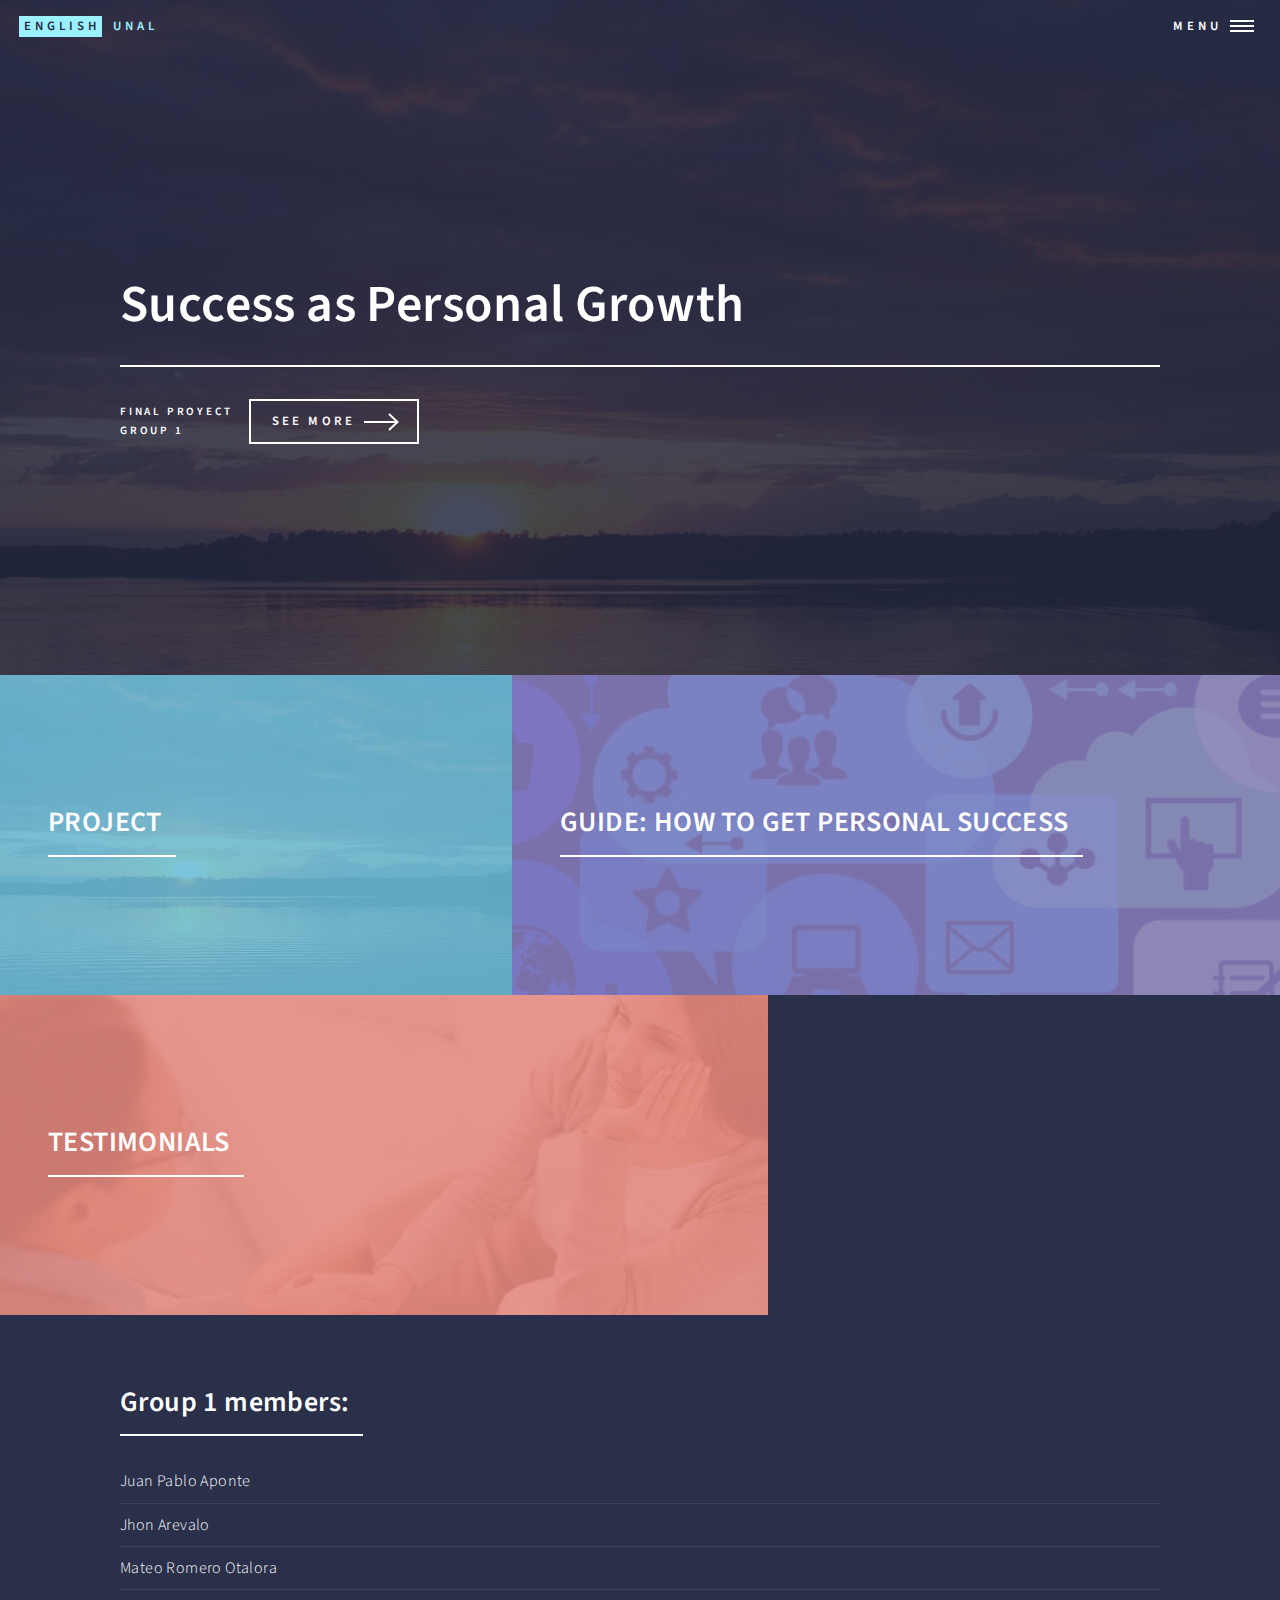
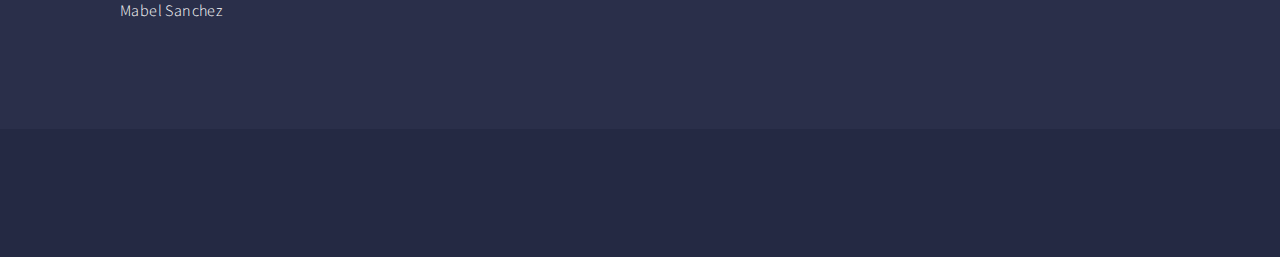
==== index.html @ 755522c3 "hola" ====
<!DOCTYPE html>

<html>

<head>
  <title>Final Proyect</title>
  <meta charset="utf-8" />
  <meta name="viewport" content="width=device-width, initial-scale=1, user-scalable=no" />
  <link rel="stylesheet" href="assets/css/main.css" />
  <noscript>
    <link rel="stylesheet" href="assets/css/noscript.css" />
  </noscript>
</head>

<body class="is-preload">
  <!-- Wrapper -->
  <div id="wrapper">
    <!-- Header -->
    <header id="header" class="alt">
      <a href="index.html" class="logo"><strong>English</strong> <span>Unal</span></a>
      <nav>
        <a href="#menu">Menu</a>
      </nav>
    </header>

    <!-- Menu -->
    <nav id="menu">
      <ul class="links">
        <ul class="links">
          <!--           <li><a href="index.html">Inicio</a></li>
          <li><a href="proyecto.html">Proyecto</a></li>
          <li><a href="Practicas.html">Buenas Practicas</a></li>
          <li><a href="Canales.html">Canales de Ayuda</a></li>
          <li><a href="Infografias.html">Infografias</a></li> -->
        </ul>
      </ul>
    </nav>

    <!-- Banner -->
    <section id="banner" class="major">
      <div class="inner">
        <header class="major">
          <h1>
            Success as Personal Growth
          </h1>
        </header>
        <div class="content">
          <p>
            Final Proyect
            <br />
            Group 1
          </p>
          <ul class="actions">
            <li>
              <a href="#one" class="button next scrolly">See More </a>
            </li>
          </ul>
        </div>
      </div>
    </section>

    <!-- Main -->
    <div id="main">
      <!-- One -->
      <section id="one" class="tiles">
        <article>
          <span class="image">
            <img src="images/imagen1.jpeg" alt="" />
          </span>
          <header class="major">
            <h3><a href="proyecto.html" class="link">PROJECT</a></h3>
            <p></p>
          </header>
        </article>

        <article>
          <span class="image">
            <img src="images/canal-portada.jpeg" alt="">
          </span>
          <header class="major">
            <h3>
              <a href="Practicas.html" class="link">GUIDE: HOW TO GET PERSONAL SUCCESS
              </a>
            </h3>
            <p></p>
          </header>
        </article>

        <article>
          <span class="image">
            <img src="images/practicas-portada.jpeg" alt="" />
          </span>
          <header class="major">
            <h3><a href="" class="link">TESTIMONIALS</a></h3>
            <p></p>
          </header>
        </article>


        <!-- <article>
          <span class="image">
            <img src="" alt="" />
          </span>
          <header class="major">
            <h3>
              <a href="Infografias.html" class="link"></a>
            </h3>
            <p>C</p>
          </header>
        </article> -->
        <!-- 
        <article>
          <span class="image">
            <img src="images/recomendado-cover.png" alt="" />
          </span>
          <header class="major">
            <h3><a href="Recomendados.html" class="link">/a></h3>
            <p></p>
          </header>
        </article> -->
        <!--
          <article>
            <span class="image">
              <img src="images/pic06.jpg" alt="" />
            </span>
            <header class="major">
              <h3><a href="index.html" class="link">Ora seccion</a></h3>
              <p>Feugiat amet tempus</p>
            </header>
          </article>
		-->
      </section>

      <!-- Two -->
      <section id="two">
        <div class="inner">
          <header class="major">
            <h2>Group 1 members:</h2>
          </header>
          <div class="col-6 col-12-small">
            <ul class="alt">
              <li>Juan Pablo Aponte</li>
              <li>Jhon Arevalo</li>
              <li>Mateo Romero Otalora</li>
              <li>Mabel Sanchez</li>
            </ul>
          </div>
          <ul class="actions"></ul>
        </div>
      </section>
    </div>

    <!-- Footer -->
    <footer id="footer">
      <div class="inner">
        <ul class="icons">

        </ul>
        <ul class="copyright">

        </ul>
      </div>
    </footer>
  </div>

  <!-- Scripts -->
  <script src="assets/js/jquery.min.js"></script>
  <script src="assets/js/jquery.scrolly.min.js"></script>
  <script src="assets/js/jquery.scrollex.min.js"></script>
  <script src="assets/js/browser.min.js"></script>
  <script src="assets/js/breakpoints.min.js"></script>
  <script src="assets/js/util.js"></script>
  <script src="assets/js/main.js"></script>
</body>

</html>
---- assets/css/main.css ----
@import url(fontawesome-all.min.css);
@import url("https://fonts.googleapis.com/css?family=Source+Sans+Pro:300,300italic,600,600italic");

/*
	Forty by HTML5 UP
	html5up.net | @ajlkn
	Free for personal and commercial use under the CCA 3.0 license (html5up.net/license)
*/

html,
body,
div,
span,
applet,
object,
iframe,
h1,
h2,
h3,
h4,
h5,
h6,
p,
blockquote,
pre,
a,
abbr,
acronym,
address,
big,
cite,
code,
del,
dfn,
em,
img,
ins,
kbd,
q,
s,
samp,
small,
strike,
strong,
sub,
sup,
tt,
var,
b,
u,
i,
center,
dl,
dt,
dd,
ol,
ul,
li,
fieldset,
form,
label,
legend,
table,
caption,
tbody,
tfoot,
thead,
tr,
th,
td,
article,
aside,
canvas,
details,
embed,
figure,
figcaption,
footer,
header,
hgroup,
menu,
nav,
output,
ruby,
section,
summary,
time,
mark,
audio,
video {
  margin: 0;
  padding: 0;
  border: 0;
  font-size: 100%;
  font: inherit;
  vertical-align: baseline;
}

article,
aside,
details,
figcaption,
figure,
footer,
header,
hgroup,
menu,
nav,
section {
  display: block;
}

body {
  line-height: 1;
}

ol,
ul {
  list-style: none;
}

blockquote,
q {
  quotes: none;
}

blockquote:before,
blockquote:after,
q:before,
q:after {
  content: "";
  content: none;
}

table {
  border-collapse: collapse;
  border-spacing: 0;
}

body {
  -webkit-text-size-adjust: none;
}

mark {
  background-color: transparent;
  color: inherit;
}

input::-moz-focus-inner {
  border: 0;
  padding: 0;
}

input,
select,
textarea {
  -moz-appearance: none;
  -webkit-appearance: none;
  -ms-appearance: none;
  appearance: none;
}

/* Basic */

@-ms-viewport {
  width: device-width;
}

body {
  -ms-overflow-style: scrollbar;
}

@media screen and (max-width: 480px) {
  html,
  body {
    min-width: 320px;
  }
}

html {
  box-sizing: border-box;
}

*,
*:before,
*:after {
  box-sizing: inherit;
}

body {
  background: #242943;
}

body.is-preload *,
body.is-preload *:before,
body.is-preload *:after {
  -moz-animation: none !important;
  -webkit-animation: none !important;
  -ms-animation: none !important;
  animation: none !important;
  -moz-transition: none !important;
  -webkit-transition: none !important;
  -ms-transition: none !important;
  transition: none !important;
}

/* Type */

body,
input,
select,
textarea {
  color: #ffffff;
  font-family: "Source Sans Pro", Helvetica, sans-serif;
  font-size: 17pt;
  font-weight: 300;
  letter-spacing: 0.025em;
  line-height: 1.65;
}

@media screen and (max-width: 1680px) {
  body,
  input,
  select,
  textarea {
    font-size: 14pt;
  }
}

@media screen and (max-width: 1280px) {
  body,
  input,
  select,
  textarea {
    font-size: 12pt;
  }
}

@media screen and (max-width: 360px) {
  body,
  input,
  select,
  textarea {
    font-size: 11pt;
  }
}

a {
  -moz-transition: color 0.2s ease-in-out, border-bottom-color 0.2s ease-in-out;
  -webkit-transition: color 0.2s ease-in-out,
    border-bottom-color 0.2s ease-in-out;
  -ms-transition: color 0.2s ease-in-out, border-bottom-color 0.2s ease-in-out;
  transition: color 0.2s ease-in-out, border-bottom-color 0.2s ease-in-out;
  border-bottom: dotted 1px;
  color: inherit;
  text-decoration: none;
}

a:hover {
  border-bottom-color: transparent;
  color: #9bf1ff !important;
}

a:active {
  color: #53e3fb !important;
}

strong,
b {
  color: #ffffff;
  font-weight: 600;
}

em,
i {
  font-style: italic;
}

p {
  margin: 0 0 2em 0;
}

h1,
h2,
h3,
h4,
h5,
h6 {
  color: #ffffff;
  font-weight: 600;
  line-height: 1.65;
  margin: 0 0 1em 0;
}

h1 a,
h2 a,
h3 a,
h4 a,
h5 a,
h6 a {
  color: inherit;
  border-bottom: 0;
}

h1 {
  font-size: 2.5em;
}

h2 {
  font-size: 1.75em;
}

h3 {
  font-size: 1.35em;
}

h4 {
  font-size: 1.1em;
}

h5 {
  font-size: 0.9em;
}

h6 {
  font-size: 0.7em;
}

@media screen and (max-width: 736px) {
  h1 {
    font-size: 2em;
  }

  h2 {
    font-size: 1.5em;
  }

  h3 {
    font-size: 1.25em;
  }
}

sub {
  font-size: 0.8em;
  position: relative;
  top: 0.5em;
}

sup {
  font-size: 0.8em;
  position: relative;
  top: -0.5em;
}

blockquote {
  border-left: solid 4px rgba(212, 212, 255, 0.1);
  font-style: italic;
  margin: 0 0 2em 0;
  padding: 0.5em 0 0.5em 2em;
}

code {
  background: rgba(212, 212, 255, 0.035);
  font-family: "Courier New", monospace;
  font-size: 0.9em;
  margin: 0 0.25em;
  padding: 0.25em 0.65em;
}

pre {
  -webkit-overflow-scrolling: touch;
  font-family: "Courier New", monospace;
  font-size: 0.9em;
  margin: 0 0 2em 0;
}

pre code {
  display: block;
  line-height: 1.75;
  padding: 1em 1.5em;
  overflow-x: auto;
}

hr {
  border: 0;
  border-bottom: solid 1px rgba(212, 212, 255, 0.1);
  margin: 2em 0;
}

hr.major {
  margin: 3em 0;
}

.align-left {
  text-align: left;
}

.align-center {
  text-align: center;
}

.align-right {
  text-align: right;
}

/* Row */

.row {
  display: flex;
  flex-wrap: wrap;
  box-sizing: border-box;
  align-items: stretch;
}

.row > * {
  box-sizing: border-box;
}

.row.gtr-uniform > * > :last-child {
  margin-bottom: 0;
}

.row.aln-left {
  justify-content: flex-start;
}

.row.aln-center {
  justify-content: center;
}

.row.aln-right {
  justify-content: flex-end;
}

.row.aln-top {
  align-items: flex-start;
}

.row.aln-middle {
  align-items: center;
}

.row.aln-bottom {
  align-items: flex-end;
}

.row > .imp {
  order: -1;
}

.row > .col-1 {
  width: 8.33333%;
}

.row > .off-1 {
  margin-left: 8.33333%;
}

.row > .col-2 {
  width: 16.66667%;
}

.row > .off-2 {
  margin-left: 16.66667%;
}

.row > .col-3 {
  width: 25%;
}

.row > .off-3 {
  margin-left: 25%;
}

.row > .col-4 {
  width: 33.33333%;
}

.row > .off-4 {
  margin-left: 33.33333%;
}

.row > .col-5 {
  width: 41.66667%;
}

.row > .off-5 {
  margin-left: 41.66667%;
}

.row > .col-6 {
  width: 50%;
}

.row > .off-6 {
  margin-left: 50%;
}

.row > .col-7 {
  width: 58.33333%;
}

.row > .off-7 {
  margin-left: 58.33333%;
}

.row > .col-8 {
  width: 66.66667%;
}

.row > .off-8 {
  margin-left: 66.66667%;
}

.row > .col-9 {
  width: 75%;
}

.row > .off-9 {
  margin-left: 75%;
}

.row > .col-10 {
  width: 83.33333%;
}

.row > .off-10 {
  margin-left: 83.33333%;
}

.row > .col-11 {
  width: 91.66667%;
}

.row > .off-11 {
  margin-left: 91.66667%;
}

.row > .col-12 {
  width: 100%;
}

.row > .off-12 {
  margin-left: 100%;
}

.row.gtr-0 {
  margin-top: 0;
  margin-left: 0em;
}

.row.gtr-0 > * {
  padding: 0 0 0 0em;
}

.row.gtr-0.gtr-uniform {
  margin-top: 0em;
}

.row.gtr-0.gtr-uniform > * {
  padding-top: 0em;
}

.row.gtr-25 {
  margin-top: 0;
  margin-left: -0.5em;
}

.row.gtr-25 > * {
  padding: 0 0 0 0.5em;
}

.row.gtr-25.gtr-uniform {
  margin-top: -0.5em;
}

.row.gtr-25.gtr-uniform > * {
  padding-top: 0.5em;
}

.row.gtr-50 {
  margin-top: 0;
  margin-left: -1em;
}

.row.gtr-50 > * {
  padding: 0 0 0 1em;
}

.row.gtr-50.gtr-uniform {
  margin-top: -1em;
}

.row.gtr-50.gtr-uniform > * {
  padding-top: 1em;
}

.row {
  margin-top: 0;
  margin-left: -2em;
}

.row > * {
  padding: 0 0 0 2em;
}

.row.gtr-uniform {
  margin-top: -2em;
}

.row.gtr-uniform > * {
  padding-top: 2em;
}

.row.gtr-150 {
  margin-top: 0;
  margin-left: -3em;
}

.row.gtr-150 > * {
  padding: 0 0 0 3em;
}

.row.gtr-150.gtr-uniform {
  margin-top: -3em;
}

.row.gtr-150.gtr-uniform > * {
  padding-top: 3em;
}

.row.gtr-200 {
  margin-top: 0;
  margin-left: -4em;
}

.row.gtr-200 > * {
  padding: 0 0 0 4em;
}

.row.gtr-200.gtr-uniform {
  margin-top: -4em;
}

.row.gtr-200.gtr-uniform > * {
  padding-top: 4em;
}

@media screen and (max-width: 1680px) {
  .row {
    display: flex;
    flex-wrap: wrap;
    box-sizing: border-box;
    align-items: stretch;
  }

  .row > * {
    box-sizing: border-box;
  }

  .row.gtr-uniform > * > :last-child {
    margin-bottom: 0;
  }

  .row.aln-left {
    justify-content: flex-start;
  }

  .row.aln-center {
    justify-content: center;
  }

  .row.aln-right {
    justify-content: flex-end;
  }

  .row.aln-top {
    align-items: flex-start;
  }

  .row.aln-middle {
    align-items: center;
  }

  .row.aln-bottom {
    align-items: flex-end;
  }

  .row > .imp-xlarge {
    order: -1;
  }

  .row > .col-1-xlarge {
    width: 8.33333%;
  }

  .row > .off-1-xlarge {
    margin-left: 8.33333%;
  }

  .row > .col-2-xlarge {
    width: 16.66667%;
  }

  .row > .off-2-xlarge {
    margin-left: 16.66667%;
  }

  .row > .col-3-xlarge {
    width: 25%;
  }

  .row > .off-3-xlarge {
    margin-left: 25%;
  }

  .row > .col-4-xlarge {
    width: 33.33333%;
  }

  .row > .off-4-xlarge {
    margin-left: 33.33333%;
  }

  .row > .col-5-xlarge {
    width: 41.66667%;
  }

  .row > .off-5-xlarge {
    margin-left: 41.66667%;
  }

  .row > .col-6-xlarge {
    width: 50%;
  }

  .row > .off-6-xlarge {
    margin-left: 50%;
  }

  .row > .col-7-xlarge {
    width: 58.33333%;
  }

  .row > .off-7-xlarge {
    margin-left: 58.33333%;
  }

  .row > .col-8-xlarge {
    width: 66.66667%;
  }

  .row > .off-8-xlarge {
    margin-left: 66.66667%;
  }

  .row > .col-9-xlarge {
    width: 75%;
  }

  .row > .off-9-xlarge {
    margin-left: 75%;
  }

  .row > .col-10-xlarge {
    width: 83.33333%;
  }

  .row > .off-10-xlarge {
    margin-left: 83.33333%;
  }

  .row > .col-11-xlarge {
    width: 91.66667%;
  }

  .row > .off-11-xlarge {
    margin-left: 91.66667%;
  }

  .row > .col-12-xlarge {
    width: 100%;
  }

  .row > .off-12-xlarge {
    margin-left: 100%;
  }

  .row.gtr-0 {
    margin-top: 0;
    margin-left: 0em;
  }

  .row.gtr-0 > * {
    padding: 0 0 0 0em;
  }

  .row.gtr-0.gtr-uniform {
    margin-top: 0em;
  }

  .row.gtr-0.gtr-uniform > * {
    padding-top: 0em;
  }

  .row.gtr-25 {
    margin-top: 0;
    margin-left: -0.5em;
  }

  .row.gtr-25 > * {
    padding: 0 0 0 0.5em;
  }

  .row.gtr-25.gtr-uniform {
    margin-top: -0.5em;
  }

  .row.gtr-25.gtr-uniform > * {
    padding-top: 0.5em;
  }

  .row.gtr-50 {
    margin-top: 0;
    margin-left: -1em;
  }

  .row.gtr-50 > * {
    padding: 0 0 0 1em;
  }

  .row.gtr-50.gtr-uniform {
    margin-top: -1em;
  }

  .row.gtr-50.gtr-uniform > * {
    padding-top: 1em;
  }

  .row {
    margin-top: 0;
    margin-left: -2em;
  }

  .row > * {
    padding: 0 0 0 2em;
  }

  .row.gtr-uniform {
    margin-top: -2em;
  }

  .row.gtr-uniform > * {
    padding-top: 2em;
  }

  .row.gtr-150 {
    margin-top: 0;
    margin-left: -3em;
  }

  .row.gtr-150 > * {
    padding: 0 0 0 3em;
  }

  .row.gtr-150.gtr-uniform {
    margin-top: -3em;
  }

  .row.gtr-150.gtr-uniform > * {
    padding-top: 3em;
  }

  .row.gtr-200 {
    margin-top: 0;
    margin-left: -4em;
  }

  .row.gtr-200 > * {
    padding: 0 0 0 4em;
  }

  .row.gtr-200.gtr-uniform {
    margin-top: -4em;
  }

  .row.gtr-200.gtr-uniform > * {
    padding-top: 4em;
  }
}

@media screen and (max-width: 1280px) {
  .row {
    display: flex;
    flex-wrap: wrap;
    box-sizing: border-box;
    align-items: stretch;
  }

  .row > * {
    box-sizing: border-box;
  }

  .row.gtr-uniform > * > :last-child {
    margin-bottom: 0;
  }

  .row.aln-left {
    justify-content: flex-start;
  }

  .row.aln-center {
    justify-content: center;
  }

  .row.aln-right {
    justify-content: flex-end;
  }

  .row.aln-top {
    align-items: flex-start;
  }

  .row.aln-middle {
    align-items: center;
  }

  .row.aln-bottom {
    align-items: flex-end;
  }

  .row > .imp-large {
    order: -1;
  }

  .row > .col-1-large {
    width: 8.33333%;
  }

  .row > .off-1-large {
    margin-left: 8.33333%;
  }

  .row > .col-2-large {
    width: 16.66667%;
  }

  .row > .off-2-large {
    margin-left: 16.66667%;
  }

  .row > .col-3-large {
    width: 25%;
  }

  .row > .off-3-large {
    margin-left: 25%;
  }

  .row > .col-4-large {
    width: 33.33333%;
  }

  .row > .off-4-large {
    margin-left: 33.33333%;
  }

  .row > .col-5-large {
    width: 41.66667%;
  }

  .row > .off-5-large {
    margin-left: 41.66667%;
  }

  .row > .col-6-large {
    width: 50%;
  }

  .row > .off-6-large {
    margin-left: 50%;
  }

  .row > .col-7-large {
    width: 58.33333%;
  }

  .row > .off-7-large {
    margin-left: 58.33333%;
  }

  .row > .col-8-large {
    width: 66.66667%;
  }

  .row > .off-8-large {
    margin-left: 66.66667%;
  }

  .row > .col-9-large {
    width: 75%;
  }

  .row > .off-9-large {
    margin-left: 75%;
  }

  .row > .col-10-large {
    width: 83.33333%;
  }

  .row > .off-10-large {
    margin-left: 83.33333%;
  }

  .row > .col-11-large {
    width: 91.66667%;
  }

  .row > .off-11-large {
    margin-left: 91.66667%;
  }

  .row > .col-12-large {
    width: 100%;
  }

  .row > .off-12-large {
    margin-left: 100%;
  }

  .row.gtr-0 {
    margin-top: 0;
    margin-left: 0em;
  }

  .row.gtr-0 > * {
    padding: 0 0 0 0em;
  }

  .row.gtr-0.gtr-uniform {
    margin-top: 0em;
  }

  .row.gtr-0.gtr-uniform > * {
    padding-top: 0em;
  }

  .row.gtr-25 {
    margin-top: 0;
    margin-left: -0.375em;
  }

  .row.gtr-25 > * {
    padding: 0 0 0 0.375em;
  }

  .row.gtr-25.gtr-uniform {
    margin-top: -0.375em;
  }

  .row.gtr-25.gtr-uniform > * {
    padding-top: 0.375em;
  }

  .row.gtr-50 {
    margin-top: 0;
    margin-left: -0.75em;
  }

  .row.gtr-50 > * {
    padding: 0 0 0 0.75em;
  }

  .row.gtr-50.gtr-uniform {
    margin-top: -0.75em;
  }

  .row.gtr-50.gtr-uniform > * {
    padding-top: 0.75em;
  }

  .row {
    margin-top: 0;
    margin-left: -1.5em;
  }

  .row > * {
    padding: 0 0 0 1.5em;
  }

  .row.gtr-uniform {
    margin-top: -1.5em;
  }

  .row.gtr-uniform > * {
    padding-top: 1.5em;
  }

  .row.gtr-150 {
    margin-top: 0;
    margin-left: -2.25em;
  }

  .row.gtr-150 > * {
    padding: 0 0 0 2.25em;
  }

  .row.gtr-150.gtr-uniform {
    margin-top: -2.25em;
  }

  .row.gtr-150.gtr-uniform > * {
    padding-top: 2.25em;
  }

  .row.gtr-200 {
    margin-top: 0;
    margin-left: -3em;
  }

  .row.gtr-200 > * {
    padding: 0 0 0 3em;
  }

  .row.gtr-200.gtr-uniform {
    margin-top: -3em;
  }

  .row.gtr-200.gtr-uniform > * {
    padding-top: 3em;
  }
}

@media screen and (max-width: 980px) {
  .row {
    display: flex;
    flex-wrap: wrap;
    box-sizing: border-box;
    align-items: stretch;
  }

  .row > * {
    box-sizing: border-box;
  }

  .row.gtr-uniform > * > :last-child {
    margin-bottom: 0;
  }

  .row.aln-left {
    justify-content: flex-start;
  }

  .row.aln-center {
    justify-content: center;
  }

  .row.aln-right {
    justify-content: flex-end;
  }

  .row.aln-top {
    align-items: flex-start;
  }

  .row.aln-middle {
    align-items: center;
  }

  .row.aln-bottom {
    align-items: flex-end;
  }

  .row > .imp-medium {
    order: -1;
  }

  .row > .col-1-medium {
    width: 8.33333%;
  }

  .row > .off-1-medium {
    margin-left: 8.33333%;
  }

  .row > .col-2-medium {
    width: 16.66667%;
  }

  .row > .off-2-medium {
    margin-left: 16.66667%;
  }

  .row > .col-3-medium {
    width: 25%;
  }

  .row > .off-3-medium {
    margin-left: 25%;
  }

  .row > .col-4-medium {
    width: 33.33333%;
  }

  .row > .off-4-medium {
    margin-left: 33.33333%;
  }

  .row > .col-5-medium {
    width: 41.66667%;
  }

  .row > .off-5-medium {
    margin-left: 41.66667%;
  }

  .row > .col-6-medium {
    width: 50%;
  }

  .row > .off-6-medium {
    margin-left: 50%;
  }

  .row > .col-7-medium {
    width: 58.33333%;
  }

  .row > .off-7-medium {
    margin-left: 58.33333%;
  }

  .row > .col-8-medium {
    width: 66.66667%;
  }

  .row > .off-8-medium {
    margin-left: 66.66667%;
  }

  .row > .col-9-medium {
    width: 75%;
  }

  .row > .off-9-medium {
    margin-left: 75%;
  }

  .row > .col-10-medium {
    width: 83.33333%;
  }

  .row > .off-10-medium {
    margin-left: 83.33333%;
  }

  .row > .col-11-medium {
    width: 91.66667%;
  }

  .row > .off-11-medium {
    margin-left: 91.66667%;
  }

  .row > .col-12-medium {
    width: 100%;
  }

  .row > .off-12-medium {
    margin-left: 100%;
  }

  .row.gtr-0 {
    margin-top: 0;
    margin-left: 0em;
  }

  .row.gtr-0 > * {
    padding: 0 0 0 0em;
  }

  .row.gtr-0.gtr-uniform {
    margin-top: 0em;
  }

  .row.gtr-0.gtr-uniform > * {
    padding-top: 0em;
  }

  .row.gtr-25 {
    margin-top: 0;
    margin-left: -0.375em;
  }

  .row.gtr-25 > * {
    padding: 0 0 0 0.375em;
  }

  .row.gtr-25.gtr-uniform {
    margin-top: -0.375em;
  }

  .row.gtr-25.gtr-uniform > * {
    padding-top: 0.375em;
  }

  .row.gtr-50 {
    margin-top: 0;
    margin-left: -0.75em;
  }

  .row.gtr-50 > * {
    padding: 0 0 0 0.75em;
  }

  .row.gtr-50.gtr-uniform {
    margin-top: -0.75em;
  }

  .row.gtr-50.gtr-uniform > * {
    padding-top: 0.75em;
  }

  .row {
    margin-top: 0;
    margin-left: -1.5em;
  }

  .row > * {
    padding: 0 0 0 1.5em;
  }

  .row.gtr-uniform {
    margin-top: -1.5em;
  }

  .row.gtr-uniform > * {
    padding-top: 1.5em;
  }

  .row.gtr-150 {
    margin-top: 0;
    margin-left: -2.25em;
  }

  .row.gtr-150 > * {
    padding: 0 0 0 2.25em;
  }

  .row.gtr-150.gtr-uniform {
    margin-top: -2.25em;
  }

  .row.gtr-150.gtr-uniform > * {
    padding-top: 2.25em;
  }

  .row.gtr-200 {
    margin-top: 0;
    margin-left: -3em;
  }

  .row.gtr-200 > * {
    padding: 0 0 0 3em;
  }

  .row.gtr-200.gtr-uniform {
    margin-top: -3em;
  }

  .row.gtr-200.gtr-uniform > * {
    padding-top: 3em;
  }
}

@media screen and (max-width: 736px) {
  .row {
    display: flex;
    flex-wrap: wrap;
    box-sizing: border-box;
    align-items: stretch;
  }

  .row > * {
    box-sizing: border-box;
  }

  .row.gtr-uniform > * > :last-child {
    margin-bottom: 0;
  }

  .row.aln-left {
    justify-content: flex-start;
  }

  .row.aln-center {
    justify-content: center;
  }

  .row.aln-right {
    justify-content: flex-end;
  }

  .row.aln-top {
    align-items: flex-start;
  }

  .row.aln-middle {
    align-items: center;
  }

  .row.aln-bottom {
    align-items: flex-end;
  }

  .row > .imp-small {
    order: -1;
  }

  .row > .col-1-small {
    width: 8.33333%;
  }

  .row > .off-1-small {
    margin-left: 8.33333%;
  }

  .row > .col-2-small {
    width: 16.66667%;
  }

  .row > .off-2-small {
    margin-left: 16.66667%;
  }

  .row > .col-3-small {
    width: 25%;
  }

  .row > .off-3-small {
    margin-left: 25%;
  }

  .row > .col-4-small {
    width: 33.33333%;
  }

  .row > .off-4-small {
    margin-left: 33.33333%;
  }

  .row > .col-5-small {
    width: 41.66667%;
  }

  .row > .off-5-small {
    margin-left: 41.66667%;
  }

  .row > .col-6-small {
    width: 50%;
  }

  .row > .off-6-small {
    margin-left: 50%;
  }

  .row > .col-7-small {
    width: 58.33333%;
  }

  .row > .off-7-small {
    margin-left: 58.33333%;
  }

  .row > .col-8-small {
    width: 66.66667%;
  }

  .row > .off-8-small {
    margin-left: 66.66667%;
  }

  .row > .col-9-small {
    width: 75%;
  }

  .row > .off-9-small {
    margin-left: 75%;
  }

  .row > .col-10-small {
    width: 83.33333%;
  }

  .row > .off-10-small {
    margin-left: 83.33333%;
  }

  .row > .col-11-small {
    width: 91.66667%;
  }

  .row > .off-11-small {
    margin-left: 91.66667%;
  }

  .row > .col-12-small {
    width: 100%;
  }

  .row > .off-12-small {
    margin-left: 100%;
  }

  .row.gtr-0 {
    margin-top: 0;
    margin-left: 0em;
  }

  .row.gtr-0 > * {
    padding: 0 0 0 0em;
  }

  .row.gtr-0.gtr-uniform {
    margin-top: 0em;
  }

  .row.gtr-0.gtr-uniform > * {
    padding-top: 0em;
  }

  .row.gtr-25 {
    margin-top: 0;
    margin-left: -0.3125em;
  }

  .row.gtr-25 > * {
    padding: 0 0 0 0.3125em;
  }

  .row.gtr-25.gtr-uniform {
    margin-top: -0.3125em;
  }

  .row.gtr-25.gtr-uniform > * {
    padding-top: 0.3125em;
  }

  .row.gtr-50 {
    margin-top: 0;
    margin-left: -0.625em;
  }

  .row.gtr-50 > * {
    padding: 0 0 0 0.625em;
  }

  .row.gtr-50.gtr-uniform {
    margin-top: -0.625em;
  }

  .row.gtr-50.gtr-uniform > * {
    padding-top: 0.625em;
  }

  .row {
    margin-top: 0;
    margin-left: -1.25em;
  }

  .row > * {
    padding: 0 0 0 1.25em;
  }

  .row.gtr-uniform {
    margin-top: -1.25em;
  }

  .row.gtr-uniform > * {
    padding-top: 1.25em;
  }

  .row.gtr-150 {
    margin-top: 0;
    margin-left: -1.875em;
  }

  .row.gtr-150 > * {
    padding: 0 0 0 1.875em;
  }

  .row.gtr-150.gtr-uniform {
    margin-top: -1.875em;
  }

  .row.gtr-150.gtr-uniform > * {
    padding-top: 1.875em;
  }

  .row.gtr-200 {
    margin-top: 0;
    margin-left: -2.5em;
  }

  .row.gtr-200 > * {
    padding: 0 0 0 2.5em;
  }

  .row.gtr-200.gtr-uniform {
    margin-top: -2.5em;
  }

  .row.gtr-200.gtr-uniform > * {
    padding-top: 2.5em;
  }
}

@media screen and (max-width: 480px) {
  .row {
    display: flex;
    flex-wrap: wrap;
    box-sizing: border-box;
    align-items: stretch;
  }

  .row > * {
    box-sizing: border-box;
  }

  .row.gtr-uniform > * > :last-child {
    margin-bottom: 0;
  }

  .row.aln-left {
    justify-content: flex-start;
  }

  .row.aln-center {
    justify-content: center;
  }

  .row.aln-right {
    justify-content: flex-end;
  }

  .row.aln-top {
    align-items: flex-start;
  }

  .row.aln-middle {
    align-items: center;
  }

  .row.aln-bottom {
    align-items: flex-end;
  }

  .row > .imp-xsmall {
    order: -1;
  }

  .row > .col-1-xsmall {
    width: 8.33333%;
  }

  .row > .off-1-xsmall {
    margin-left: 8.33333%;
  }

  .row > .col-2-xsmall {
    width: 16.66667%;
  }

  .row > .off-2-xsmall {
    margin-left: 16.66667%;
  }

  .row > .col-3-xsmall {
    width: 25%;
  }

  .row > .off-3-xsmall {
    margin-left: 25%;
  }

  .row > .col-4-xsmall {
    width: 33.33333%;
  }

  .row > .off-4-xsmall {
    margin-left: 33.33333%;
  }

  .row > .col-5-xsmall {
    width: 41.66667%;
  }

  .row > .off-5-xsmall {
    margin-left: 41.66667%;
  }

  .row > .col-6-xsmall {
    width: 50%;
  }

  .row > .off-6-xsmall {
    margin-left: 50%;
  }

  .row > .col-7-xsmall {
    width: 58.33333%;
  }

  .row > .off-7-xsmall {
    margin-left: 58.33333%;
  }

  .row > .col-8-xsmall {
    width: 66.66667%;
  }

  .row > .off-8-xsmall {
    margin-left: 66.66667%;
  }

  .row > .col-9-xsmall {
    width: 75%;
  }

  .row > .off-9-xsmall {
    margin-left: 75%;
  }

  .row > .col-10-xsmall {
    width: 83.33333%;
  }

  .row > .off-10-xsmall {
    margin-left: 83.33333%;
  }

  .row > .col-11-xsmall {
    width: 91.66667%;
  }

  .row > .off-11-xsmall {
    margin-left: 91.66667%;
  }

  .row > .col-12-xsmall {
    width: 100%;
  }

  .row > .off-12-xsmall {
    margin-left: 100%;
  }

  .row.gtr-0 {
    margin-top: 0;
    margin-left: 0em;
  }

  .row.gtr-0 > * {
    padding: 0 0 0 0em;
  }

  .row.gtr-0.gtr-uniform {
    margin-top: 0em;
  }

  .row.gtr-0.gtr-uniform > * {
    padding-top: 0em;
  }

  .row.gtr-25 {
    margin-top: 0;
    margin-left: -0.3125em;
  }

  .row.gtr-25 > * {
    padding: 0 0 0 0.3125em;
  }

  .row.gtr-25.gtr-uniform {
    margin-top: -0.3125em;
  }

  .row.gtr-25.gtr-uniform > * {
    padding-top: 0.3125em;
  }

  .row.gtr-50 {
    margin-top: 0;
    margin-left: -0.625em;
  }

  .row.gtr-50 > * {
    padding: 0 0 0 0.625em;
  }

  .row.gtr-50.gtr-uniform {
    margin-top: -0.625em;
  }

  .row.gtr-50.gtr-uniform > * {
    padding-top: 0.625em;
  }

  .row {
    margin-top: 0;
    margin-left: -1.25em;
  }

  .row > * {
    padding: 0 0 0 1.25em;
  }

  .row.gtr-uniform {
    margin-top: -1.25em;
  }

  .row.gtr-uniform > * {
    padding-top: 1.25em;
  }

  .row.gtr-150 {
    margin-top: 0;
    margin-left: -1.875em;
  }

  .row.gtr-150 > * {
    padding: 0 0 0 1.875em;
  }

  .row.gtr-150.gtr-uniform {
    margin-top: -1.875em;
  }

  .row.gtr-150.gtr-uniform > * {
    padding-top: 1.875em;
  }

  .row.gtr-200 {
    margin-top: 0;
    margin-left: -2.5em;
  }

  .row.gtr-200 > * {
    padding: 0 0 0 2.5em;
  }

  .row.gtr-200.gtr-uniform {
    margin-top: -2.5em;
  }

  .row.gtr-200.gtr-uniform > * {
    padding-top: 2.5em;
  }
}

/* Section/Article */

section.special,
article.special {
  text-align: center;
}

header.major {
  width: -moz-max-content;
  width: -webkit-max-content;
  width: -ms-max-content;
  width: max-content;
  margin-bottom: 2em;
}

header.major > :first-child {
  margin-bottom: 0;
  width: calc(100% + 0.5em);
}

header.major > :first-child:after {
  content: "";
  background-color: #ffffff;
  display: block;
  height: 2px;
  margin: 0.325em 0 0.5em 0;
  width: 100%;
}

header.major > p {
  font-size: 0.7em;
  font-weight: 600;
  letter-spacing: 0.25em;
  margin-bottom: 0;
  text-transform: uppercase;
}

body.is-ie header.major > :first-child:after {
  max-width: 9em;
}

body.is-ie header.major > h1:after {
  max-width: 100% !important;
}

@media screen and (max-width: 736px) {
  header.major > p br {
    display: none;
  }
}

/* Form */

form {
  margin: 0 0 2em 0;
}

form > :last-child {
  margin-bottom: 0;
}

form > .fields {
  display: -moz-flex;
  display: -webkit-flex;
  display: -ms-flex;
  display: flex;
  -moz-flex-wrap: wrap;
  -webkit-flex-wrap: wrap;
  -ms-flex-wrap: wrap;
  flex-wrap: wrap;
  width: calc(100% + 3em);
  margin: -1.5em 0 2em -1.5em;
}

form > .fields > .field {
  -moz-flex-grow: 0;
  -webkit-flex-grow: 0;
  -ms-flex-grow: 0;
  flex-grow: 0;
  -moz-flex-shrink: 0;
  -webkit-flex-shrink: 0;
  -ms-flex-shrink: 0;
  flex-shrink: 0;
  padding: 1.5em 0 0 1.5em;
  width: calc(100% - 1.5em);
}

form > .fields > .field.half {
  width: calc(50% - 0.75em);
}

form > .fields > .field.third {
  width: calc(100% / 3 - 0.5em);
}

form > .fields > .field.quarter {
  width: calc(25% - 0.375em);
}

@media screen and (max-width: 480px) {
  form > .fields {
    width: calc(100% + 3em);
    margin: -1.5em 0 2em -1.5em;
  }

  form > .fields > .field {
    padding: 1.5em 0 0 1.5em;
    width: calc(100% - 1.5em);
  }

  form > .fields > .field.half {
    width: calc(100% - 1.5em);
  }

  form > .fields > .field.third {
    width: calc(100% - 1.5em);
  }

  form > .fields > .field.quarter {
    width: calc(100% - 1.5em);
  }
}

label {
  color: #ffffff;
  display: block;
  font-size: 0.8em;
  font-weight: 600;
  letter-spacing: 0.25em;
  margin: 0 0 1em 0;
  text-transform: uppercase;
}

input[type="text"],
input[type="password"],
input[type="email"],
input[type="tel"],
input[type="search"],
input[type="url"],
select,
textarea {
  -moz-appearance: none;
  -webkit-appearance: none;
  -ms-appearance: none;
  appearance: none;
  background: rgba(212, 212, 255, 0.035);
  border: none;
  border-radius: 0;
  color: inherit;
  display: block;
  outline: 0;
  padding: 0 1em;
  text-decoration: none;
  width: 100%;
}

input[type="text"]:invalid,
input[type="password"]:invalid,
input[type="email"]:invalid,
input[type="tel"]:invalid,
input[type="search"]:invalid,
input[type="url"]:invalid,
select:invalid,
textarea:invalid {
  box-shadow: none;
}

input[type="text"]:focus,
input[type="password"]:focus,
input[type="email"]:focus,
input[type="tel"]:focus,
input[type="search"]:focus,
input[type="url"]:focus,
select:focus,
textarea:focus {
  border-color: #9bf1ff;
  box-shadow: 0 0 0 2px #9bf1ff;
}

select {
  background-image: url("data:image/svg+xml;charset=utf8,%3Csvg xmlns='http://www.w3.org/2000/svg' width='40' height='40' preserveAspectRatio='none' viewBox='0 0 40 40'%3E%3Cpath d='M9.4,12.3l10.4,10.4l10.4-10.4c0.2-0.2,0.5-0.4,0.9-0.4c0.3,0,0.6,0.1,0.9,0.4l3.3,3.3c0.2,0.2,0.4,0.5,0.4,0.9 c0,0.4-0.1,0.6-0.4,0.9L20.7,31.9c-0.2,0.2-0.5,0.4-0.9,0.4c-0.3,0-0.6-0.1-0.9-0.4L4.3,17.3c-0.2-0.2-0.4-0.5-0.4-0.9 c0-0.4,0.1-0.6,0.4-0.9l3.3-3.3c0.2-0.2,0.5-0.4,0.9-0.4S9.1,12.1,9.4,12.3z' fill='rgba(212, 212, 255, 0.1)' /%3E%3C/svg%3E");
  background-size: 1.25rem;
  background-repeat: no-repeat;
  background-position: calc(100% - 1rem) center;
  height: 2.75em;
  padding-right: 2.75em;
  text-overflow: ellipsis;
}

select option {
  color: #ffffff;
  background: #242943;
}

select:focus::-ms-value {
  background-color: transparent;
}

select::-ms-expand {
  display: none;
}

input[type="text"],
input[type="password"],
input[type="email"],
input[type="tel"],
input[type="search"],
input[type="url"],
select {
  height: 2.75em;
}

textarea {
  padding: 0.75em 1em;
}

input[type="checkbox"],
input[type="radio"] {
  -moz-appearance: none;
  -webkit-appearance: none;
  -ms-appearance: none;
  appearance: none;
  display: block;
  float: left;
  margin-right: -2em;
  opacity: 0;
  width: 1em;
  z-index: -1;
}

input[type="checkbox"] + label,
input[type="radio"] + label {
  text-decoration: none;
  color: #ffffff;
  cursor: pointer;
  display: inline-block;
  font-weight: 300;
  padding-left: 2.65em;
  padding-right: 0.75em;
  position: relative;
}

input[type="checkbox"] + label:before,
input[type="radio"] + label:before {
  -moz-osx-font-smoothing: grayscale;
  -webkit-font-smoothing: antialiased;
  display: inline-block;
  font-style: normal;
  font-variant: normal;
  text-rendering: auto;
  line-height: 1;
  text-transform: none !important;
  font-family: "Font Awesome 5 Free";
  font-weight: 900;
}

input[type="checkbox"] + label:before,
input[type="radio"] + label:before {
  background: rgba(212, 212, 255, 0.035);
  content: "";
  display: inline-block;
  font-size: 0.8em;
  height: 2.0625em;
  left: 0;
  letter-spacing: 0;
  line-height: 2.0625em;
  position: absolute;
  text-align: center;
  top: 0;
  width: 2.0625em;
}

input[type="checkbox"]:checked + label:before,
input[type="radio"]:checked + label:before {
  background: #ffffff;
  border-color: #9bf1ff;
  content: "\f00c";
  color: #242943;
}

input[type="checkbox"]:focus + label:before,
input[type="radio"]:focus + label:before {
  box-shadow: 0 0 0 2px #9bf1ff;
}

input[type="radio"] + label:before {
  border-radius: 100%;
}

::-webkit-input-placeholder {
  color: rgba(244, 244, 255, 0.2) !important;
  opacity: 1;
}

:-moz-placeholder {
  color: rgba(244, 244, 255, 0.2) !important;
  opacity: 1;
}

::-moz-placeholder {
  color: rgba(244, 244, 255, 0.2) !important;
  opacity: 1;
}

:-ms-input-placeholder {
  color: rgba(244, 244, 255, 0.2) !important;
  opacity: 1;
}

/* Box */

.box {
  border: solid 1px rgba(212, 212, 255, 0.1);
  margin-bottom: 2em;
  padding: 1.5em;
}

.box > :last-child,
.box > :last-child > :last-child,
.box > :last-child > :last-child > :last-child {
  margin-bottom: 0;
}

.box.alt {
  border: 0;
  border-radius: 0;
  padding: 0;
}

/* Icon */

.icon {
  text-decoration: none;
  border-bottom: none;
  position: relative;
}

.icon:before {
  -moz-osx-font-smoothing: grayscale;
  -webkit-font-smoothing: antialiased;
  display: inline-block;
  font-style: normal;
  font-variant: normal;
  text-rendering: auto;
  line-height: 1;
  text-transform: none !important;
  font-family: "Font Awesome 5 Free";
  font-weight: 400;
}

.icon > .label {
  display: none;
}

.icon:before {
  line-height: inherit;
}

.icon.solid:before {
  font-weight: 900;
}

.icon.brands:before {
  font-family: "Font Awesome 5 Brands";
}

.icon.alt:before {
  background-color: #ffffff;
  border-radius: 100%;
  color: #242943;
  display: inline-block;
  height: 2em;
  line-height: 2em;
  text-align: center;
  width: 2em;
}

a.icon.alt:before {
  -moz-transition: background-color 0.2s ease-in-out;
  -webkit-transition: background-color 0.2s ease-in-out;
  -ms-transition: background-color 0.2s ease-in-out;
  transition: background-color 0.2s ease-in-out;
}

a.icon.alt:hover:before {
  background-color: #6fc3df;
}

a.icon.alt:active:before {
  background-color: #37a6cb;
}

/* Image */

.image {
  border: 0;
  display: inline-block;
  position: relative;
}

.image img {
  display: block;
}

.image.left,
.image.right {
  max-width: 30%;
}

.image.left img,
.image.right img {
  width: 100%;
}

.image.left {
  float: left;
  margin: 0 1.5em 1.25em 0;
  top: 0.25em;
}

.image.right {
  float: right;
  margin: 0 0 1.25em 1.5em;
  top: 0.25em;
}

.image.fit {
  display: block;
  margin: 0 0 2em 0;
  width: 100%;
}

.image.fit img {
  width: 100%;
}

.image.main {
  display: block;
  margin: 2.5em 0;
  width: 100%;
}

.image.main img {
  width: 100%;
}

@media screen and (max-width: 736px) {
  .image.main {
    margin: 1.5em 0;
  }
}

/* List */

ol {
  list-style: decimal;
  margin: 0 0 2em 0;
  padding-left: 1.25em;
}

ol li {
  padding-left: 0.25em;
}

ul {
  list-style: disc;
  margin: 0 0 2em 0;
  padding-left: 1em;
}

ul li {
  padding-left: 0.5em;
}

ul.alt {
  list-style: none;
  padding-left: 0;
}

ul.alt li {
  border-top: solid 1px rgba(212, 212, 255, 0.1);
  padding: 0.5em 0;
}

ul.alt li:first-child {
  border-top: 0;
  padding-top: 0;
}

dl {
  margin: 0 0 2em 0;
}

dl dt {
  display: block;
  font-weight: 600;
  margin: 0 0 1em 0;
}

dl dd {
  margin-left: 2em;
}

/* Actions */

ul.actions {
  display: -moz-flex;
  display: -webkit-flex;
  display: -ms-flex;
  display: flex;
  cursor: default;
  list-style: none;
  margin-left: -1em;
  padding-left: 0;
}

ul.actions li {
  padding: 0 0 0 1em;
  vertical-align: middle;
}

ul.actions.special {
  -moz-justify-content: center;
  -webkit-justify-content: center;
  -ms-justify-content: center;
  justify-content: center;
  width: 100%;
  margin-left: 0;
}

ul.actions.special li:first-child {
  padding-left: 0;
}

ul.actions.stacked {
  -moz-flex-direction: column;
  -webkit-flex-direction: column;
  -ms-flex-direction: column;
  flex-direction: column;
  margin-left: 0;
}

ul.actions.stacked li {
  padding: 1.3em 0 0 0;
}

ul.actions.stacked li:first-child {
  padding-top: 0;
}

ul.actions.fit {
  width: calc(100% + 1em);
}

ul.actions.fit li {
  -moz-flex-grow: 1;
  -webkit-flex-grow: 1;
  -ms-flex-grow: 1;
  flex-grow: 1;
  -moz-flex-shrink: 1;
  -webkit-flex-shrink: 1;
  -ms-flex-shrink: 1;
  flex-shrink: 1;
  width: 100%;
}

ul.actions.fit li > * {
  width: 100%;
}

ul.actions.fit.stacked {
  width: 100%;
}

/* Icons */

ul.icons {
  cursor: default;
  list-style: none;
  padding-left: 0;
}

ul.icons li {
  display: inline-block;
  padding: 0 1em 0 0;
}

ul.icons li:last-child {
  padding-right: 0;
}

@media screen and (max-width: 736px) {
  ul.icons li {
    padding: 0 0.75em 0 0;
  }
}

/* Pagination */

ul.pagination {
  cursor: default;
  list-style: none;
  padding-left: 0;
}

ul.pagination li {
  display: inline-block;
  padding-left: 0;
  vertical-align: middle;
}

ul.pagination li > .page {
  -moz-transition: background-color 0.2s ease-in-out, color 0.2s ease-in-out;
  -webkit-transition: background-color 0.2s ease-in-out, color 0.2s ease-in-out;
  -ms-transition: background-color 0.2s ease-in-out, color 0.2s ease-in-out;
  transition: background-color 0.2s ease-in-out, color 0.2s ease-in-out;
  border-bottom: 0;
  display: inline-block;
  font-size: 0.8em;
  font-weight: 600;
  height: 1.5em;
  line-height: 1.5em;
  margin: 0 0.125em;
  min-width: 1.5em;
  padding: 0 0.5em;
  text-align: center;
}

ul.pagination li > .page.active {
  background-color: #ffffff;
  color: #242943;
}

ul.pagination li > .page.active:hover {
  background-color: #9bf1ff;
  color: #242943 !important;
}

ul.pagination li > .page.active:active {
  background-color: #53e3fb;
}

ul.pagination li:first-child {
  padding-right: 0.75em;
}

ul.pagination li:last-child {
  padding-left: 0.75em;
}

@media screen and (max-width: 480px) {
  ul.pagination li:nth-child(n + 2):nth-last-child(n + 2) {
    display: none;
  }

  ul.pagination li:first-child {
    padding-right: 0;
  }
}

/* Table */

.table-wrapper {
  -webkit-overflow-scrolling: touch;
  overflow-x: auto;
}

table {
  margin: 0 0 2em 0;
  width: 100%;
}

table tbody tr {
  border: solid 1px rgba(212, 212, 255, 0.1);
  border-left: 0;
  border-right: 0;
}

table tbody tr:nth-child(2n + 1) {
  background-color: rgba(212, 212, 255, 0.035);
}

table td {
  padding: 0.75em 0.75em;
}

table th {
  color: #ffffff;
  font-size: 0.9em;
  font-weight: 600;
  padding: 0 0.75em 0.75em 0.75em;
  text-align: left;
}

table thead {
  border-bottom: solid 2px rgba(212, 212, 255, 0.1);
}

table tfoot {
  border-top: solid 2px rgba(212, 212, 255, 0.1);
}

table.alt {
  border-collapse: separate;
}

table.alt tbody tr td {
  border: solid 1px rgba(212, 212, 255, 0.1);
  border-left-width: 0;
  border-top-width: 0;
}

table.alt tbody tr td:first-child {
  border-left-width: 1px;
}

table.alt tbody tr:first-child td {
  border-top-width: 1px;
}

table.alt thead {
  border-bottom: 0;
}

table.alt tfoot {
  border-top: 0;
}

/* Button */

input[type="submit"],
input[type="reset"],
input[type="button"],
button,
.button {
  -moz-appearance: none;
  -webkit-appearance: none;
  -ms-appearance: none;
  appearance: none;
  -moz-transition: background-color 0.2s ease-in-out,
    box-shadow 0.2s ease-in-out, color 0.2s ease-in-out;
  -webkit-transition: background-color 0.2s ease-in-out,
    box-shadow 0.2s ease-in-out, color 0.2s ease-in-out;
  -ms-transition: background-color 0.2s ease-in-out, box-shadow 0.2s ease-in-out,
    color 0.2s ease-in-out;
  transition: background-color 0.2s ease-in-out, box-shadow 0.2s ease-in-out,
    color 0.2s ease-in-out;
  background-color: transparent;
  border: 0;
  border-radius: 0;
  box-shadow: inset 0 0 0 2px #ffffff;
  color: #ffffff;
  cursor: pointer;
  display: inline-block;
  font-size: 0.8em;
  font-weight: 600;
  height: 3.5em;
  letter-spacing: 0.25em;
  line-height: 3.5em;
  padding: 0 1.75em;
  text-align: center;
  text-decoration: none;
  text-transform: uppercase;
  white-space: nowrap;
}

input[type="submit"]:hover,
input[type="submit"]:active,
input[type="reset"]:hover,
input[type="reset"]:active,
input[type="button"]:hover,
input[type="button"]:active,
button:hover,
button:active,
.button:hover,
.button:active {
  box-shadow: inset 0 0 0 2px #9bf1ff;
  color: #9bf1ff;
}

input[type="submit"]:active,
input[type="reset"]:active,
input[type="button"]:active,
button:active,
.button:active {
  background-color: rgba(155, 241, 255, 0.1);
  box-shadow: inset 0 0 0 2px #53e3fb;
  color: #53e3fb;
}

input[type="submit"].icon:before,
input[type="reset"].icon:before,
input[type="button"].icon:before,
button.icon:before,
.button.icon:before {
  margin-right: 0.5em;
}

input[type="submit"].fit,
input[type="reset"].fit,
input[type="button"].fit,
button.fit,
.button.fit {
  width: 100%;
}

input[type="submit"].small,
input[type="reset"].small,
input[type="button"].small,
button.small,
.button.small {
  font-size: 0.6em;
}

input[type="submit"].large,
input[type="reset"].large,
input[type="button"].large,
button.large,
.button.large {
  font-size: 1.25em;
  height: 3em;
  line-height: 3em;
}

input[type="submit"].next,
input[type="reset"].next,
input[type="button"].next,
button.next,
.button.next {
  padding-right: 4.5em;
  position: relative;
}

input[type="submit"].next:before,
input[type="submit"].next:after,
input[type="reset"].next:before,
input[type="reset"].next:after,
input[type="button"].next:before,
input[type="button"].next:after,
button.next:before,
button.next:after,
.button.next:before,
.button.next:after {
  -moz-transition: opacity 0.2s ease-in-out;
  -webkit-transition: opacity 0.2s ease-in-out;
  -ms-transition: opacity 0.2s ease-in-out;
  transition: opacity 0.2s ease-in-out;
  background-position: center right;
  background-repeat: no-repeat;
  background-size: 36px 24px;
  content: "";
  display: block;
  height: 100%;
  position: absolute;
  right: 1.5em;
  top: 0;
  vertical-align: middle;
  width: 36px;
}

input[type="submit"].next:before,
input[type="reset"].next:before,
input[type="button"].next:before,
button.next:before,
.button.next:before {
  background-image: url("data:image/svg+xml;charset=utf8,%3Csvg xmlns='http://www.w3.org/2000/svg' xmlns:xlink='http://www.w3.org/1999/xlink' width='36px' height='24px' viewBox='0 0 36 24' zoomAndPan='disable'%3E%3Cstyle%3Eline %7B stroke: %23ffffff%3B stroke-width: 2px%3B %7D%3C/style%3E%3Cline x1='0' y1='12' x2='34' y2='12' /%3E%3Cline x1='25' y1='4' x2='34' y2='12.5' /%3E%3Cline x1='25' y1='20' x2='34' y2='11.5' /%3E%3C/svg%3E");
}

input[type="submit"].next:after,
input[type="reset"].next:after,
input[type="button"].next:after,
button.next:after,
.button.next:after {
  background-image: url("data:image/svg+xml;charset=utf8,%3Csvg xmlns='http://www.w3.org/2000/svg' xmlns:xlink='http://www.w3.org/1999/xlink' width='36px' height='24px' viewBox='0 0 36 24' zoomAndPan='disable'%3E%3Cstyle%3Eline %7B stroke: %239bf1ff%3B stroke-width: 2px%3B %7D%3C/style%3E%3Cline x1='0' y1='12' x2='34' y2='12' /%3E%3Cline x1='25' y1='4' x2='34' y2='12.5' /%3E%3Cline x1='25' y1='20' x2='34' y2='11.5' /%3E%3C/svg%3E");
  opacity: 0;
  z-index: 1;
}

input[type="submit"].next:hover:after,
input[type="submit"].next:active:after,
input[type="reset"].next:hover:after,
input[type="reset"].next:active:after,
input[type="button"].next:hover:after,
input[type="button"].next:active:after,
button.next:hover:after,
button.next:active:after,
.button.next:hover:after,
.button.next:active:after {
  opacity: 1;
}

@media screen and (max-width: 1280px) {
  input[type="submit"].next,
  input[type="reset"].next,
  input[type="button"].next,
  button.next,
  .button.next {
    padding-right: 5em;
  }
}

input[type="submit"].primary,
input[type="reset"].primary,
input[type="button"].primary,
button.primary,
.button.primary {
  background-color: #ffffff;
  box-shadow: none;
  color: #242943;
}

input[type="submit"].primary:hover,
input[type="submit"].primary:active,
input[type="reset"].primary:hover,
input[type="reset"].primary:active,
input[type="button"].primary:hover,
input[type="button"].primary:active,
button.primary:hover,
button.primary:active,
.button.primary:hover,
.button.primary:active {
  background-color: #9bf1ff;
  color: #242943 !important;
}

input[type="submit"].primary:active,
input[type="reset"].primary:active,
input[type="button"].primary:active,
button.primary:active,
.button.primary:active {
  background-color: #53e3fb;
}

input[type="submit"].disabled,
input[type="submit"]:disabled,
input[type="reset"].disabled,
input[type="reset"]:disabled,
input[type="button"].disabled,
input[type="button"]:disabled,
button.disabled,
button:disabled,
.button.disabled,
.button:disabled {
  pointer-events: none;
  cursor: default;
  opacity: 0.25;
}

/* Tiles */

.tiles {
  display: -moz-flex;
  display: -webkit-flex;
  display: -ms-flex;
  display: flex;
  -moz-flex-wrap: wrap;
  -webkit-flex-wrap: wrap;
  -ms-flex-wrap: wrap;
  flex-wrap: wrap;
  border-top: 0 !important;
}

.tiles + * {
  border-top: 0 !important;
}

.tiles article {
  -moz-align-items: center;
  -webkit-align-items: center;
  -ms-align-items: center;
  align-items: center;
  display: -moz-flex;
  display: -webkit-flex;
  display: -ms-flex;
  display: flex;
  -moz-transition: -moz-transform 0.25s ease, opacity 0.25s ease,
    -moz-filter 1s ease, -webkit-filter 1s ease;
  -webkit-transition: -webkit-transform 0.25s ease, opacity 0.25s ease,
    -webkit-filter 1s ease, -webkit-filter 1s ease;
  -ms-transition: -ms-transform 0.25s ease, opacity 0.25s ease,
    -ms-filter 1s ease, -webkit-filter 1s ease;
  transition: transform 0.25s ease, opacity 0.25s ease, filter 1s ease,
    -webkit-filter 1s ease;
  padding: 4em 4em 2em 4em;
  background-position: center;
  background-repeat: no-repeat;
  background-size: cover;
  cursor: default;
  height: 40vh;
  max-height: 40em;
  min-height: 23em;
  overflow: hidden;
  position: relative;
  width: 40%;
}

.tiles article .image {
  display: none;
}

.tiles article header {
  position: relative;
  z-index: 3;
}

.tiles article h3 {
  font-size: 1.75em;
}

.tiles article h3 a:hover {
  color: inherit !important;
}

.tiles article .link.primary {
  border: 0;
  height: 100%;
  left: 0;
  position: absolute;
  top: 0;
  width: 100%;
  z-index: 4;
}

.tiles article:before {
  -moz-transition: opacity 0.5s ease;
  -webkit-transition: opacity 0.5s ease;
  -ms-transition: opacity 0.5s ease;
  transition: opacity 0.5s ease;
  bottom: 0;
  content: "";
  display: block;
  height: 100%;
  left: 0;
  opacity: 0.85;
  position: absolute;
  width: 100%;
  z-index: 2;
}

.tiles article:after {
  background-color: rgba(36, 41, 67, 0.25);
  content: "";
  display: block;
  height: 100%;
  left: 0;
  position: absolute;
  top: 0;
  width: 100%;
  z-index: 1;
}

.tiles article:hover:before {
  opacity: 0;
}

.tiles article.is-transitioning {
  -moz-transform: scale(0.95);
  -webkit-transform: scale(0.95);
  -ms-transform: scale(0.95);
  transform: scale(0.95);
  -moz-filter: blur(0.5em);
  -webkit-filter: blur(0.5em);
  -ms-filter: blur(0.5em);
  filter: blur(0.5em);
  opacity: 0;
}

.tiles article:nth-child(4n - 1),
.tiles article:nth-child(4n - 2) {
  width: 60%;
}

.tiles article:nth-child(6n - 5):before {
  background-color: #6fc3df;
}

.tiles article:nth-child(6n - 4):before {
  background-color: #8d82c4;
}

.tiles article:nth-child(6n - 3):before {
  background-color: #ec8d81;
}

.tiles article:nth-child(6n - 2):before {
  background-color: #e7b788;
}

.tiles article:nth-child(6n - 1):before {
  background-color: #8ea9e8;
}

.tiles article:nth-child(6n):before {
  background-color: #87c5a4;
}

@media screen and (max-width: 1280px) {
  .tiles article {
    padding: 4em 3em 2em 3em;
    height: 30vh;
    max-height: 30em;
    min-height: 20em;
  }
}

@media screen and (max-width: 980px) {
  .tiles article {
    width: 50% !important;
  }
}

@media screen and (max-width: 736px) {
  .tiles article {
    padding: 3em 1.5em 1em 1.5em;
    height: 16em;
    max-height: none;
    min-height: 0;
  }

  .tiles article h3 {
    font-size: 1.5em;
  }
}

@media screen and (max-width: 480px) {
  .tiles {
    display: block;
  }

  .tiles article {
    height: 20em;
    width: 100% !important;
  }
}

/* Contact Method */

.contact-method {
  margin: 0 0 2em 0;
  padding-left: 3.25em;
  position: relative;
}

.contact-method .icon {
  left: 0;
  position: absolute;
  top: 0;
}

.contact-method h3 {
  margin: 0 0 0.5em 0;
}

/* Spotlights */

.spotlights {
  border-top: 0 !important;
}

.spotlights + * {
  border-top: 0 !important;
}

.spotlights > section {
  display: -moz-flex;
  display: -webkit-flex;
  display: -ms-flex;
  display: flex;
  -moz-flex-direction: row;
  -webkit-flex-direction: row;
  -ms-flex-direction: row;
  flex-direction: row;
  background-color: #2e3450;
}

.spotlights > section > .image {
  background-position: center center;
  background-size: cover;
  border-radius: 0;
  display: block;
  position: relative;
  width: 30%;
}

.spotlights > section > .image img {
  border-radius: 0;
  display: block;
  width: 100%;
}

.spotlights > section > .image:before {
  background: rgba(36, 41, 67, 0.9);
  content: "";
  display: block;
  height: 100%;
  left: 0;
  opacity: 0;
  position: absolute;
  top: 0;
  width: 100%;
}

.spotlights > section > .content {
  display: -moz-flex;
  display: -webkit-flex;
  display: -ms-flex;
  display: flex;
  -moz-flex-direction: column;
  -webkit-flex-direction: column;
  -ms-flex-direction: column;
  flex-direction: column;
  -moz-justify-content: center;
  -webkit-justify-content: center;
  -ms-justify-content: center;
  justify-content: center;
  -moz-align-items: center;
  -webkit-align-items: center;
  -ms-align-items: center;
  align-items: center;
  padding: 2em 3em 0.1em 3em;
  width: 70%;
}

.spotlights > section > .content > .inner {
  margin: 0 auto;
  max-width: 100%;
  width: 65em;
}

.spotlights > section:nth-child(2n) {
  -moz-flex-direction: row-reverse;
  -webkit-flex-direction: row-reverse;
  -ms-flex-direction: row-reverse;
  flex-direction: row-reverse;
  background-color: #333856;
}

.spotlights > section:nth-child(2n) > .content {
  -moz-align-items: -moz-flex-end;
  -webkit-align-items: -webkit-flex-end;
  -ms-align-items: -ms-flex-end;
  align-items: flex-end;
}

@media screen and (max-width: 1680px) {
  .spotlights > section > .image {
    width: 40%;
  }

  .spotlights > section > .content {
    width: 60%;
  }
}

@media screen and (max-width: 1280px) {
  .spotlights > section > .image {
    width: 45%;
  }

  .spotlights > section > .content {
    width: 55%;
  }
}

@media screen and (max-width: 980px) {
  .spotlights > section {
    display: block;
  }

  .spotlights > section > .image {
    width: 100%;
  }

  .spotlights > section > .content {
    padding: 4em 3em 2em 3em;
    width: 100%;
  }
}

@media screen and (max-width: 736px) {
  .spotlights > section > .content {
    padding: 3em 1.5em 1em 1.5em;
  }
}

/* Header */

@-moz-keyframes reveal-header {
  0% {
    top: -4em;
    opacity: 0;
  }

  100% {
    top: 0;
    opacity: 1;
  }
}

@-webkit-keyframes reveal-header {
  0% {
    top: -4em;
    opacity: 0;
  }

  100% {
    top: 0;
    opacity: 1;
  }
}

@-ms-keyframes reveal-header {
  0% {
    top: -4em;
    opacity: 0;
  }

  100% {
    top: 0;
    opacity: 1;
  }
}

@keyframes reveal-header {
  0% {
    top: -4em;
    opacity: 0;
  }

  100% {
    top: 0;
    opacity: 1;
  }
}

#header {
  display: -moz-flex;
  display: -webkit-flex;
  display: -ms-flex;
  display: flex;
  background-color: #2a2f4a;
  box-shadow: 0 0 0.25em 0 rgba(0, 0, 0, 0.15);
  cursor: default;
  font-weight: 600;
  height: 3.25em;
  left: 0;
  letter-spacing: 0.25em;
  line-height: 3.25em;
  margin: 0;
  position: fixed;
  text-transform: uppercase;
  top: 0;
  width: 100%;
  z-index: 10000;
}

#header .logo {
  border: 0;
  display: inline-block;
  font-size: 0.8em;
  height: inherit;
  line-height: inherit;
  padding: 0 1.5em;
}

#header .logo strong {
  -moz-transition: background-color 0.2s ease-in-out, color 0.2s ease-in-out;
  -webkit-transition: background-color 0.2s ease-in-out, color 0.2s ease-in-out;
  -ms-transition: background-color 0.2s ease-in-out, color 0.2s ease-in-out;
  transition: background-color 0.2s ease-in-out, color 0.2s ease-in-out;
  background-color: #ffffff;
  color: #242943;
  display: inline-block;
  line-height: 1.65em;
  margin-right: 0.325em;
  padding: 0 0.125em 0 0.375em;
}

#header .logo:hover strong {
  background-color: #9bf1ff;
}

#header .logo:active strong {
  background-color: #53e3fb;
}

#header nav {
  display: -moz-flex;
  display: -webkit-flex;
  display: -ms-flex;
  display: flex;
  -moz-justify-content: -moz-flex-end;
  -webkit-justify-content: -webkit-flex-end;
  -ms-justify-content: -ms-flex-end;
  justify-content: flex-end;
  -moz-flex-grow: 1;
  -webkit-flex-grow: 1;
  -ms-flex-grow: 1;
  flex-grow: 1;
  height: inherit;
  line-height: inherit;
}

#header nav a {
  border: 0;
  display: block;
  font-size: 0.8em;
  height: inherit;
  line-height: inherit;
  padding: 0 0.75em;
  position: relative;
  vertical-align: middle;
}

#header nav a:last-child {
  padding-right: 1.5em;
}

#header nav a[href="#menu"] {
  padding-right: 3.325em !important;
}

#header nav a[href="#menu"]:before,
#header nav a[href="#menu"]:after {
  background-image: url("data:image/svg+xml;charset=utf8,%3Csvg xmlns='http://www.w3.org/2000/svg' width='24' height='32' viewBox='0 0 24 32' preserveAspectRatio='none'%3E%3Cstyle%3Eline %7B stroke-width: 2px%3B stroke: %23ffffff%3B %7D%3C/style%3E%3Cline x1='0' y1='11' x2='24' y2='11' /%3E%3Cline x1='0' y1='21' x2='24' y2='21' /%3E%3Cline x1='0' y1='16' x2='24' y2='16' /%3E%3C/svg%3E");
  background-position: center;
  background-repeat: no-repeat;
  background-size: 24px 32px;
  content: "";
  display: block;
  height: 100%;
  position: absolute;
  right: 1.5em;
  top: 0;
  vertical-align: middle;
  width: 24px;
}

#header nav a[href="#menu"]:after {
  -moz-transition: opacity 0.2s ease-in-out;
  -webkit-transition: opacity 0.2s ease-in-out;
  -ms-transition: opacity 0.2s ease-in-out;
  transition: opacity 0.2s ease-in-out;
  background-image: url("data:image/svg+xml;charset=utf8,%3Csvg xmlns='http://www.w3.org/2000/svg' width='24' height='32' viewBox='0 0 24 32' preserveAspectRatio='none'%3E%3Cstyle%3Eline %7B stroke-width: 2px%3B stroke: %239bf1ff%3B %7D%3C/style%3E%3Cline x1='0' y1='11' x2='24' y2='11' /%3E%3Cline x1='0' y1='21' x2='24' y2='21' /%3E%3Cline x1='0' y1='16' x2='24' y2='16' /%3E%3C/svg%3E");
  opacity: 0;
  z-index: 1;
}

#header nav a[href="#menu"]:hover:after,
#header nav a[href="#menu"]:active:after {
  opacity: 1;
}

#header nav a[href="#menu"]:last-child {
  padding-right: 3.875em !important;
}

#header nav a[href="#menu"]:last-child:before,
#header nav a[href="#menu"]:last-child:after {
  right: 2em;
}

#header.reveal {
  -moz-animation: reveal-header 0.35s ease;
  -webkit-animation: reveal-header 0.35s ease;
  -ms-animation: reveal-header 0.35s ease;
  animation: reveal-header 0.35s ease;
}

#header.alt {
  -moz-transition: opacity 2.5s ease;
  -webkit-transition: opacity 2.5s ease;
  -ms-transition: opacity 2.5s ease;
  transition: opacity 2.5s ease;
  -moz-transition-delay: 0.75s;
  -webkit-transition-delay: 0.75s;
  -ms-transition-delay: 0.75s;
  transition-delay: 0.75s;
  -moz-animation: none;
  -webkit-animation: none;
  -ms-animation: none;
  animation: none;
  background-color: transparent;
  box-shadow: none;
  position: absolute;
}

#header.alt.style1 .logo strong {
  color: #6fc3df;
}

#header.alt.style2 .logo strong {
  color: #8d82c4;
}

#header.alt.style3 .logo strong {
  color: #ec8d81;
}

#header.alt.style4 .logo strong {
  color: #e7b788;
}

#header.alt.style5 .logo strong {
  color: #8ea9e8;
}

#header.alt.style6 .logo strong {
  color: #87c5a4;
}

body.is-preload #header.alt {
  opacity: 0;
}

@media screen and (max-width: 1680px) {
  #header nav a[href="#menu"] {
    padding-right: 3.75em !important;
  }

  #header nav a[href="#menu"]:last-child {
    padding-right: 4.25em !important;
  }
}

@media screen and (max-width: 1280px) {
  #header nav a[href="#menu"] {
    padding-right: 4em !important;
  }

  #header nav a[href="#menu"]:last-child {
    padding-right: 4.5em !important;
  }
}

@media screen and (max-width: 736px) {
  #header {
    height: 2.75em;
    line-height: 2.75em;
  }

  #header .logo {
    padding: 0 1em;
  }

  #header nav a {
    padding: 0 0.5em;
  }

  #header nav a:last-child {
    padding-right: 1em;
  }

  #header nav a[href="#menu"] {
    padding-right: 3.25em !important;
  }

  #header nav a[href="#menu"]:before,
  #header nav a[href="#menu"]:after {
    right: 0.75em;
  }

  #header nav a[href="#menu"]:last-child {
    padding-right: 4em !important;
  }

  #header nav a[href="#menu"]:last-child:before,
  #header nav a[href="#menu"]:last-child:after {
    right: 1.5em;
  }
}

@media screen and (max-width: 480px) {
  #header .logo span {
    display: none;
  }

  #header nav a[href="#menu"] {
    overflow: hidden;
    padding-right: 0 !important;
    text-indent: 5em;
    white-space: nowrap;
    width: 5em;
  }

  #header nav a[href="#menu"]:before,
  #header nav a[href="#menu"]:after {
    right: 0;
    width: inherit;
  }

  #header nav a[href="#menu"]:last-child:before,
  #header nav a[href="#menu"]:last-child:after {
    width: 4em;
    right: 0;
  }
}

/* Banner */

#banner {
  -moz-align-items: center;
  -webkit-align-items: center;
  -ms-align-items: center;
  align-items: center;
  background-image: url("../../images/imagen1.jpeg");
  display: -moz-flex;
  display: -webkit-flex;
  display: -ms-flex;
  display: flex;
  padding: 6em 0 2em 0;
  background-attachment: fixed;
  background-position: center;
  background-repeat: no-repeat;
  background-size: cover;
  border-bottom: 0 !important;
  cursor: default;
  height: 60vh;
  margin-bottom: -3.25em;
  max-height: 32em;
  min-height: 22em;
  position: relative;
  top: -3.25em;
}

#banner:after {
  -moz-transition: opacity 2.5s ease;
  -webkit-transition: opacity 2.5s ease;
  -ms-transition: opacity 2.5s ease;
  transition: opacity 2.5s ease;
  -moz-transition-delay: 0.75s;
  -webkit-transition-delay: 0.75s;
  -ms-transition-delay: 0.75s;
  transition-delay: 0.75s;
  pointer-events: none;
  background-color: #242943;
  content: "";
  display: block;
  height: 100%;
  left: 0;
  opacity: 0.85;
  position: absolute;
  top: 0;
  width: 100%;
  z-index: 1;
}

#banner h1 {
  font-size: 3.25em;
}

#banner > .inner {
  -moz-transition: opacity 1.5s ease, -moz-transform 0.5s ease-out,
    -moz-filter 0.5s ease, -webkit-filter 0.5s ease;
  -webkit-transition: opacity 1.5s ease, -webkit-transform 0.5s ease-out,
    -webkit-filter 0.5s ease, -webkit-filter 0.5s ease;
  -ms-transition: opacity 1.5s ease, -ms-transform 0.5s ease-out,
    -ms-filter 0.5s ease, -webkit-filter 0.5s ease;
  transition: opacity 1.5s ease, transform 0.5s ease-out, filter 0.5s ease,
    -webkit-filter 0.5s ease;
  padding: 0 !important;
  position: relative;
  z-index: 2;
}

#banner > .inner .image {
  display: none;
}

#banner > .inner header {
  width: auto;
}

#banner > .inner header > :first-child {
  width: auto;
}

#banner > .inner header > :first-child:after {
  max-width: 100%;
}

#banner > .inner .content {
  display: -moz-flex;
  display: -webkit-flex;
  display: -ms-flex;
  display: flex;
  -moz-align-items: center;
  -webkit-align-items: center;
  -ms-align-items: center;
  align-items: center;
  margin: 0 0 2em 0;
}

#banner > .inner .content > * {
  margin-right: 1.5em;
  margin-bottom: 0;
}

#banner > .inner .content > :last-child {
  margin-right: 0;
}

#banner > .inner .content p {
  font-size: 0.7em;
  font-weight: 600;
  letter-spacing: 0.25em;
  text-transform: uppercase;
}

#banner.major {
  height: 75vh;
  min-height: 30em;
  max-height: 50em;
}

#banner.major.alt {
  opacity: 0.75;
}

#banner.style1:after {
  background-color: #6fc3df;
}

#banner.style2:after {
  background-color: #8d82c4;
}

#banner.style3:after {
  background-color: #ec8d81;
}

#banner.style4:after {
  background-color: #e7b788;
}

#banner.style5:after {
  background-color: #8ea9e8;
}

#banner.style6:after {
  background-color: #87c5a4;
}

body.is-preload #banner:after {
  opacity: 1;
}

body.is-preload #banner > .inner {
  -moz-filter: blur(0.125em);
  -webkit-filter: blur(0.125em);
  -ms-filter: blur(0.125em);
  filter: blur(0.125em);
  -moz-transform: translateX(-0.5em);
  -webkit-transform: translateX(-0.5em);
  -ms-transform: translateX(-0.5em);
  transform: translateX(-0.5em);
  opacity: 0;
}

@media screen and (max-width: 1280px) {
  #banner {
    background-attachment: scroll;
  }
}

@media screen and (max-width: 736px) {
  #banner {
    padding: 5em 0 1em 0;
    height: auto;
    margin-bottom: -2.75em;
    max-height: none;
    min-height: 0;
    top: -2.75em;
  }

  #banner h1 {
    font-size: 2em;
  }

  #banner > .inner .content {
    display: block;
  }

  #banner > .inner .content > * {
    margin-right: 0;
    margin-bottom: 2em;
  }

  #banner.major {
    height: auto;
    min-height: 0;
    max-height: none;
  }
}

@media screen and (max-width: 480px) {
  #banner {
    padding: 6em 0 2em 0;
  }

  #banner > .inner .content p br {
    display: none;
  }

  #banner.major {
    padding: 8em 0 4em 0;
  }
}

/* Main */

#main {
  background-color: #2a2f4a;
}

#main > * {
  border-top: solid 1px rgba(212, 212, 255, 0.1);
}

#main > *:first-child {
  border-top: 0;
}

#main > * > .inner {
  padding: 4em 0 2em 0;
  margin: 0 auto;
  max-width: 65em;
  width: calc(100% - 6em);
}

@media screen and (max-width: 736px) {
  #main > * > .inner {
    padding: 3em 0 1em 0;
    width: calc(100% - 3em);
  }
}

#main.alt {
  background-color: transparent;
  border-bottom: solid 1px rgba(212, 212, 255, 0.1);
}

/* Contact */

#contact {
  border-bottom: solid 1px rgba(212, 212, 255, 0.1);
  overflow-x: hidden;
}

#contact > .inner {
  display: -moz-flex;
  display: -webkit-flex;
  display: -ms-flex;
  display: flex;
  padding: 0 !important;
}

#contact > .inner > :nth-child(2n - 1) {
  padding: 4em 3em 2em 0;
  border-right: solid 1px rgba(212, 212, 255, 0.1);
  width: 60%;
}

#contact > .inner > :nth-child(2n) {
  padding-left: 3em;
  width: 40%;
}

#contact > .inner > .split {
  padding: 0;
}

#contact > .inner > .split > * {
  padding: 3em 0 1em 3em;
  position: relative;
}

#contact > .inner > .split > *:before {
  border-top: solid 1px rgba(212, 212, 255, 0.1);
  content: "";
  display: block;
  margin-left: -3em;
  position: absolute;
  top: 0;
  width: calc(100vw + 3em);
}

#contact > .inner > .split > :first-child:before {
  display: none;
}

@media screen and (max-width: 980px) {
  #contact > .inner {
    display: block;
  }

  #contact > .inner > :nth-child(2n - 1) {
    padding: 4em 0 2em 0;
    border-right: 0;
    width: 100%;
  }

  #contact > .inner > :nth-child(2n) {
    padding-left: 0;
    width: 100%;
  }

  #contact > .inner > .split > * {
    padding: 3em 0 1em 0;
  }

  #contact > .inner > .split > :first-child:before {
    display: block;
  }
}

@media screen and (max-width: 736px) {
  #contact > .inner > :nth-child(2n - 1) {
    padding: 3em 0 1em 0;
  }
}

/* Footer */

#footer .copyright {
  font-size: 0.8em;
  list-style: none;
  padding-left: 0;
}

#footer .copyright li {
  border-left: solid 1px rgba(212, 212, 255, 0.1);
  color: rgba(244, 244, 255, 0.2);
  display: inline-block;
  line-height: 1;
  margin-left: 1em;
  padding-left: 1em;
}

#footer .copyright li:first-child {
  border-left: 0;
  margin-left: 0;
  padding-left: 0;
}

@media screen and (max-width: 480px) {
  #footer .copyright li {
    display: block;
    border-left: 0;
    margin-left: 0;
    padding-left: 0;
    line-height: inherit;
  }
}

/* Wrapper */

#wrapper {
  -moz-transition: -moz-filter 0.35s ease, -webkit-filter 0.35s ease,
    opacity 0.375s ease-out;
  -webkit-transition: -webkit-filter 0.35s ease, -webkit-filter 0.35s ease,
    opacity 0.375s ease-out;
  -ms-transition: -ms-filter 0.35s ease, -webkit-filter 0.35s ease,
    opacity 0.375s ease-out;
  transition: filter 0.35s ease, -webkit-filter 0.35s ease,
    opacity 0.375s ease-out;
  padding-top: 3.25em;
}

#wrapper.is-transitioning {
  opacity: 0;
}

#wrapper > * > .inner {
  padding: 4em 0 2em 0;
  margin: 0 auto;
  max-width: 65em;
  width: calc(100% - 6em);
}

@media screen and (max-width: 736px) {
  #wrapper > * > .inner {
    padding: 3em 0 1em 0;
    width: calc(100% - 3em);
  }
}

@media screen and (max-width: 736px) {
  #wrapper {
    padding-top: 2.75em;
  }
}

/* Menu */

#menu {
  -moz-transition: -moz-transform 0.35s ease, opacity 0.35s ease,
    visibility 0.35s;
  -webkit-transition: -webkit-transform 0.35s ease, opacity 0.35s ease,
    visibility 0.35s;
  -ms-transition: -ms-transform 0.35s ease, opacity 0.35s ease, visibility 0.35s;
  transition: transform 0.35s ease, opacity 0.35s ease, visibility 0.35s;
  -moz-align-items: center;
  -webkit-align-items: center;
  -ms-align-items: center;
  align-items: center;
  display: -moz-flex;
  display: -webkit-flex;
  display: -ms-flex;
  display: flex;
  -moz-justify-content: center;
  -webkit-justify-content: center;
  -ms-justify-content: center;
  justify-content: center;
  pointer-events: none;
  background: rgba(36, 41, 67, 0.9);
  box-shadow: none;
  height: 100%;
  left: 0;
  opacity: 0;
  overflow: hidden;
  padding: 3em 2em;
  position: fixed;
  top: 0;
  visibility: hidden;
  width: 100%;
  z-index: 10002;
}

#menu .inner {
  -moz-transition: -moz-transform 0.35s ease-out, opacity 0.35s ease,
    visibility 0.35s;
  -webkit-transition: -webkit-transform 0.35s ease-out, opacity 0.35s ease,
    visibility 0.35s;
  -ms-transition: -ms-transform 0.35s ease-out, opacity 0.35s ease,
    visibility 0.35s;
  transition: transform 0.35s ease-out, opacity 0.35s ease, visibility 0.35s;
  -moz-transform: rotateX(20deg);
  -webkit-transform: rotateX(20deg);
  -ms-transform: rotateX(20deg);
  transform: rotateX(20deg);
  -webkit-overflow-scrolling: touch;
  max-width: 100%;
  max-height: 100vh;
  opacity: 0;
  overflow: auto;
  text-align: center;
  visibility: hidden;
  width: 18em;
}

#menu .inner > :first-child {
  margin-top: 2em;
}

#menu .inner > :last-child {
  margin-bottom: 3em;
}

#menu ul {
  margin: 0 0 1em 0;
}

#menu ul.links {
  list-style: none;
  padding: 0;
}

#menu ul.links > li {
  padding: 0;
}

#menu ul.links > li > a:not(.button) {
  border: 0;
  border-top: solid 1px rgba(212, 212, 255, 0.1);
  display: block;
  font-size: 0.8em;
  font-weight: 600;
  letter-spacing: 0.25em;
  line-height: 4em;
  text-decoration: none;
  text-transform: uppercase;
}

#menu ul.links > li > .button {
  display: block;
  margin: 0.5em 0 0 0;
}

#menu ul.links > li:first-child > a:not(.button) {
  border-top: 0 !important;
}

#menu .close {
  -moz-transition: color 0.2s ease-in-out;
  -webkit-transition: color 0.2s ease-in-out;
  -ms-transition: color 0.2s ease-in-out;
  transition: color 0.2s ease-in-out;
  -webkit-tap-highlight-color: rgba(0, 0, 0, 0);
  border: 0;
  cursor: pointer;
  display: block;
  height: 4em;
  line-height: 4em;
  overflow: hidden;
  padding-right: 1.25em;
  position: absolute;
  right: 0;
  text-align: right;
  text-indent: 8em;
  top: 0;
  vertical-align: middle;
  white-space: nowrap;
  width: 8em;
}

#menu .close:before,
#menu .close:after {
  -moz-transition: opacity 0.2s ease-in-out;
  -webkit-transition: opacity 0.2s ease-in-out;
  -ms-transition: opacity 0.2s ease-in-out;
  transition: opacity 0.2s ease-in-out;
  background-position: center;
  background-repeat: no-repeat;
  content: "";
  display: block;
  height: 4em;
  position: absolute;
  right: 0;
  top: 0;
  width: 4em;
}

#menu .close:before {
  background-image: url("data:image/svg+xml;charset=utf8,%3Csvg xmlns='http://www.w3.org/2000/svg' xmlns:xlink='http://www.w3.org/1999/xlink' width='20px' height='20px' viewBox='0 0 20 20' zoomAndPan='disable'%3E%3Cstyle%3Eline %7B stroke: %23ffffff%3B stroke-width: 2%3B %7D%3C/style%3E%3Cline x1='0' y1='0' x2='20' y2='20' /%3E%3Cline x1='20' y1='0' x2='0' y2='20' /%3E%3C/svg%3E");
}

#menu .close:after {
  background-image: url("data:image/svg+xml;charset=utf8,%3Csvg xmlns='http://www.w3.org/2000/svg' xmlns:xlink='http://www.w3.org/1999/xlink' width='20px' height='20px' viewBox='0 0 20 20' zoomAndPan='disable'%3E%3Cstyle%3Eline %7B stroke: %239bf1ff%3B stroke-width: 2%3B %7D%3C/style%3E%3Cline x1='0' y1='0' x2='20' y2='20' /%3E%3Cline x1='20' y1='0' x2='0' y2='20' /%3E%3C/svg%3E");
  opacity: 0;
}

#menu .close:hover:after,
#menu .close:active:after {
  opacity: 1;
}

body.is-ie #menu {
  background: rgba(42, 47, 74, 0.975);
}

body.is-menu-visible #wrapper {
  -moz-filter: blur(0.5em);
  -webkit-filter: blur(0.5em);
  -ms-filter: blur(0.5em);
  filter: blur(0.5em);
}

body.is-menu-visible #menu {
  pointer-events: auto;
  opacity: 1;
  visibility: visible;
}

body.is-menu-visible #menu .inner {
  -moz-transform: none;
  -webkit-transform: none;
  -ms-transform: none;
  transform: none;
  opacity: 1;
  visibility: visible;
}
---- assets/css/noscript.css ----
/*
	Forty by HTML5 UP
	html5up.net | @ajlkn
	Free for personal and commercial use under the CCA 3.0 license (html5up.net/license)
*/

/* Banner */

	body.is-preload #banner:after {
		opacity: 0.85;
	}

	body.is-preload #banner > .inner {
		-moz-filter: none;
		-webkit-filter: none;
		-ms-filter: none;
		filter: none;
		-moz-transform: none;
		-webkit-transform: none;
		-ms-transform: none;
		transform: none;
		opacity: 1;
	}
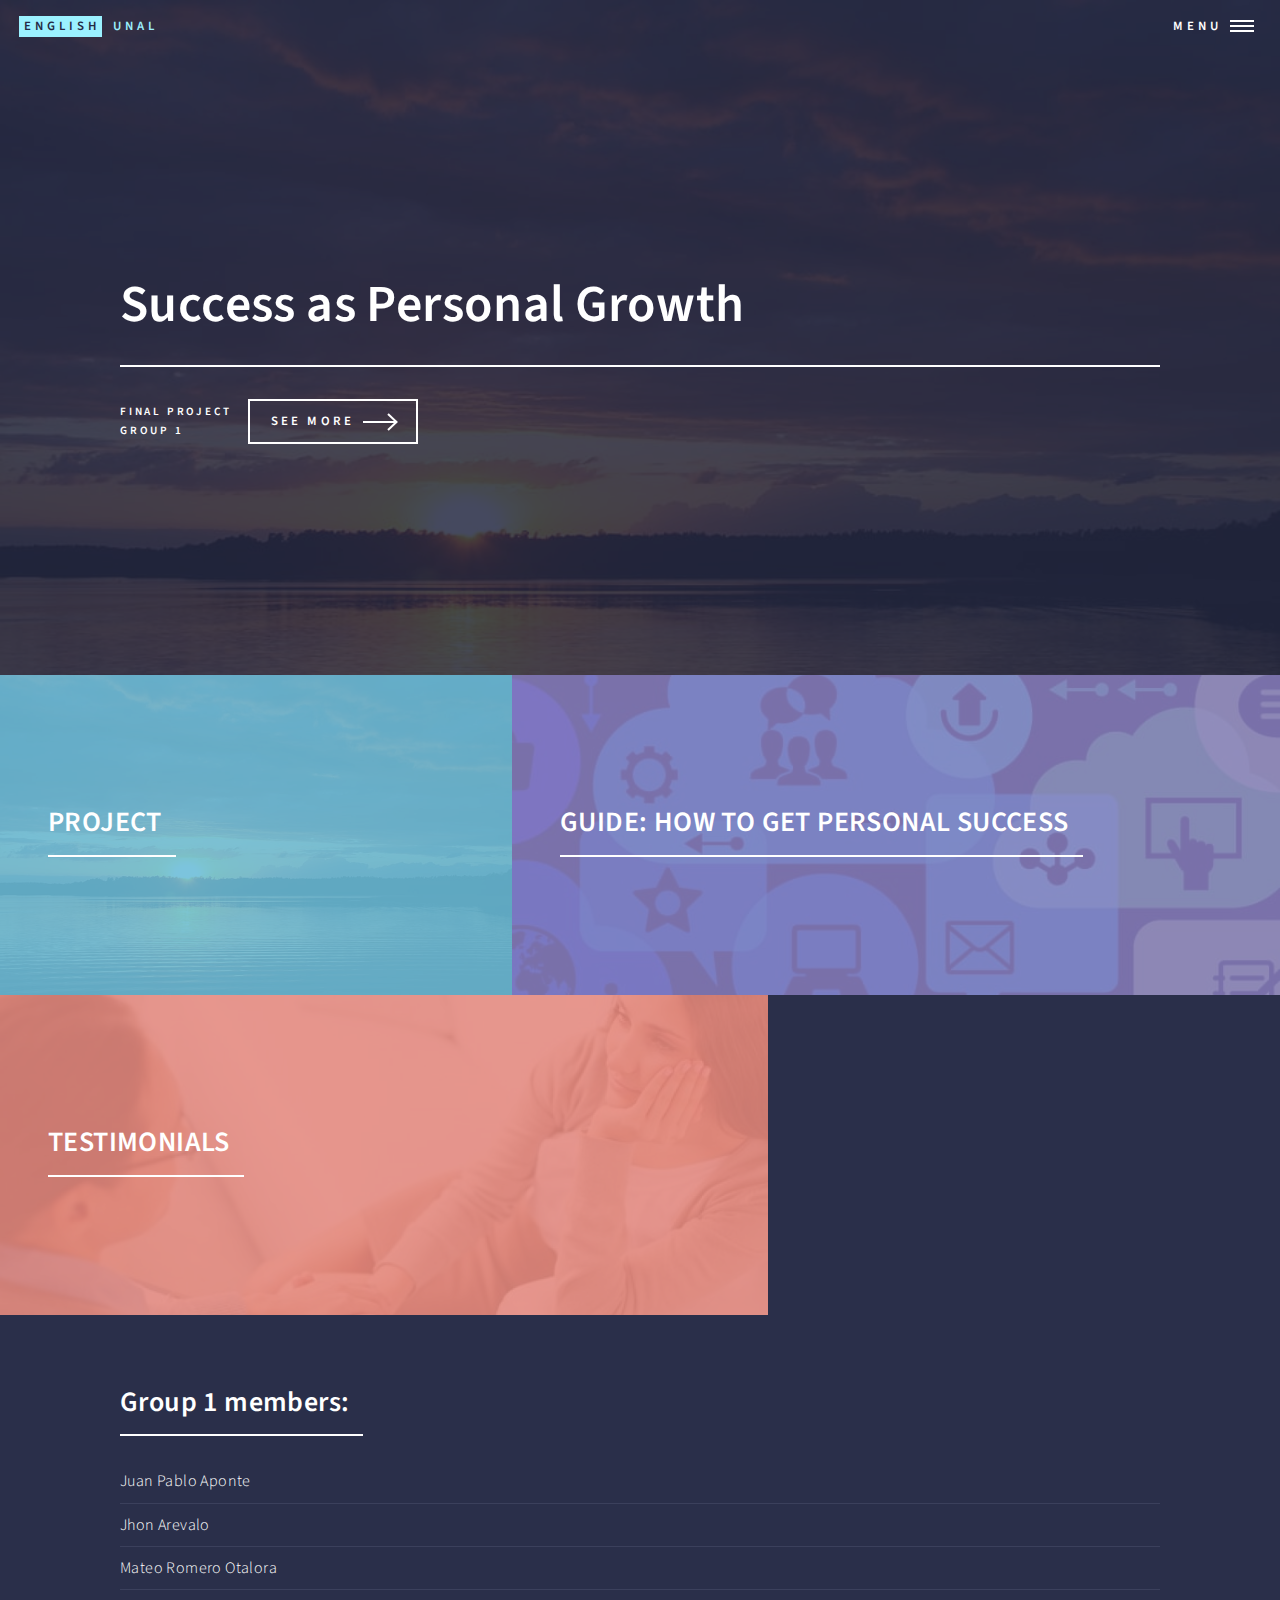
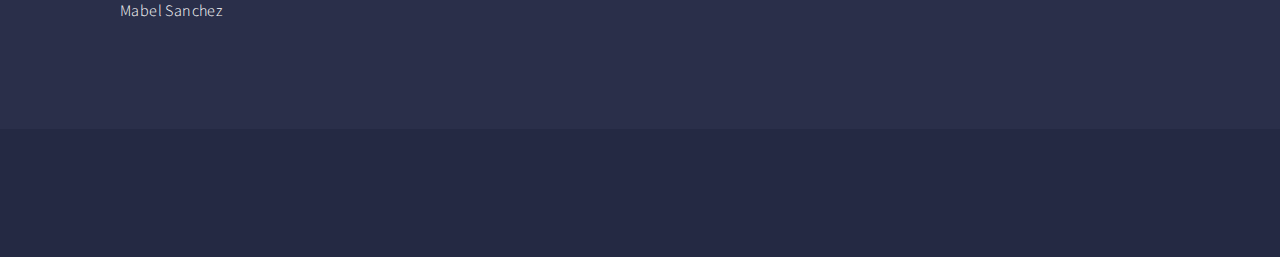
==== commit f7ca580a: "commit" ====
--- a/index.html
+++ b/index.html
@@ -3,7 +3,7 @@
 <html>
 
 <head>
-  <title>Final Proyect</title>
+  <title>Final Project</title>
   <meta charset="utf-8" />
   <meta name="viewport" content="width=device-width, initial-scale=1, user-scalable=no" />
   <link rel="stylesheet" href="assets/css/main.css" />
@@ -46,7 +46,7 @@
         </header>
         <div class="content">
           <p>
-            Final Proyect
+            Final Project
             <br />
             Group 1
           </p>
@@ -91,7 +91,7 @@
             <img src="images/practicas-portada.jpeg" alt="" />
           </span>
           <header class="major">
-            <h3><a href="" class="link">TESTIMONIALS</a></h3>
+            <h3><a href="Canales.html" class="link">TESTIMONIALS</a></h3>
             <p></p>
           </header>
         </article>
--- a/assets/css/main.css
+++ b/assets/css/main.css
@@ -4033,3 +4033,76 @@
   opacity: 1;
   visibility: visible;
 }
+
+
+.wrapper{
+  max-width: 1200px;
+  margin: auto;
+  padding: 0 20px;
+  display: flex;
+  flex-wrap: wrap;
+  align-items: center;
+  justify-content: space-between;
+}
+.wrapper .box{
+  background: #fff;
+  width: calc(33% - 10px);
+  padding: 25px;
+  border-radius: 3px;
+  box-shadow: 0px 4px 8px rgba(0,0,0,0.15);
+}
+.wrapper .box i.quote{
+  font-size: 20px;
+  color: #17a2b8;
+}
+.wrapper .box .content{
+  display: flex;
+  flex-wrap: wrap;
+  align-items: center;
+  justify-content: space-between;
+  padding-top: 10px;
+}
+.box .info .name{
+  font-weight: 600;
+  font-size: 17px;
+}
+.box .info .job{
+  font-size: 16px;
+  font-weight: 500;
+  color: #17a2b8;
+}
+.box .info .stars{
+  margin-top: 2px;
+}
+.box .info .stars i{
+  color: #17a2b8;
+}
+.box .content .image{
+  height: 75px;
+  width: 75px;
+  padding: 3px;
+  background: #17a2b8;
+  border-radius: 50%;
+}
+.content .image img{
+  height: 100%;
+  width: 100%;
+  object-fit: cover;
+  border-radius: 50%;
+  border: 2px solid #fff;
+}
+.box:hover .content .image img{
+  border-color: #fff;
+}
+
+@media (max-width: 1045px) {
+  .wrapper .box{
+    width: calc(50% - 10px);
+    margin: 10px 0;
+  }
+}
+@media (max-width: 702px) {
+  .wrapper .box{
+    width: 100%;
+  }
+}
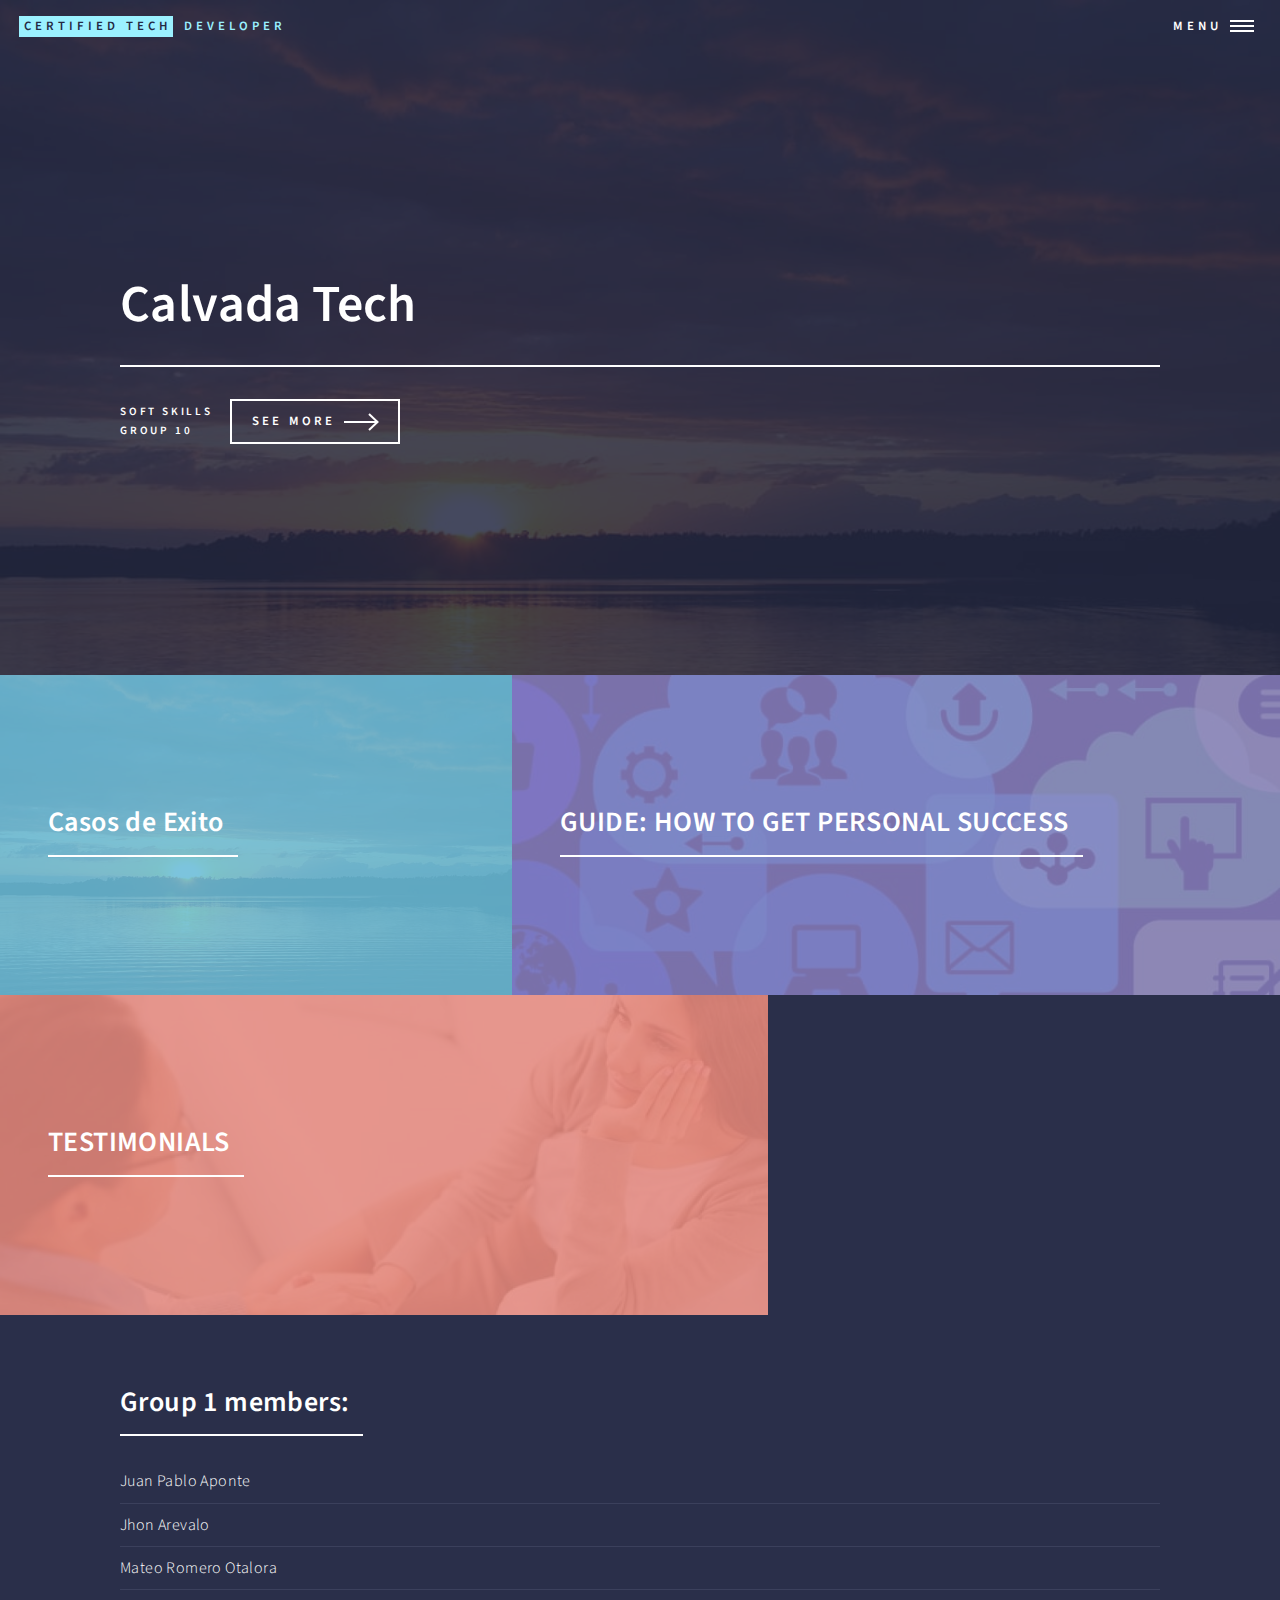
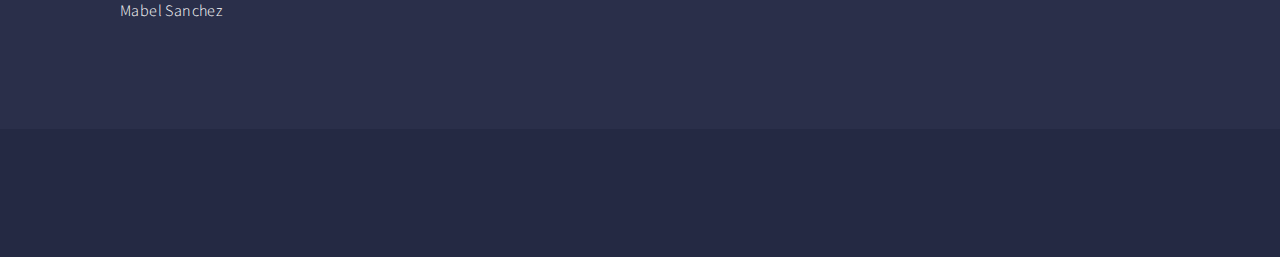
==== commit 1d81368d: "clase 2" ====
--- a/index.html
+++ b/index.html
@@ -3,7 +3,7 @@
 <html>
 
 <head>
-  <title>Final Project</title>
+  <title> Soft Skills</title>
   <meta charset="utf-8" />
   <meta name="viewport" content="width=device-width, initial-scale=1, user-scalable=no" />
   <link rel="stylesheet" href="assets/css/main.css" />
@@ -17,7 +17,7 @@
   <div id="wrapper">
     <!-- Header -->
     <header id="header" class="alt">
-      <a href="index.html" class="logo"><strong>English</strong> <span>Unal</span></a>
+      <a href="index.html" class="logo"><strong>Certified Tech</strong> <span>Developer</span></a>
       <nav>
         <a href="#menu">Menu</a>
       </nav>
@@ -41,14 +41,14 @@
       <div class="inner">
         <header class="major">
           <h1>
-            Success as Personal Growth
+            Calvada Tech
           </h1>
         </header>
         <div class="content">
           <p>
-            Final Project
+            Soft Skills
             <br />
-            Group 1
+            Group 10
           </p>
           <ul class="actions">
             <li>
@@ -68,7 +68,7 @@
             <img src="images/imagen1.jpeg" alt="" />
           </span>
           <header class="major">
-            <h3><a href="proyecto.html" class="link">PROJECT</a></h3>
+            <h3><a href="proyecto.html" class="link">Casos de Exito</a></h3>
             <p></p>
           </header>
         </article>
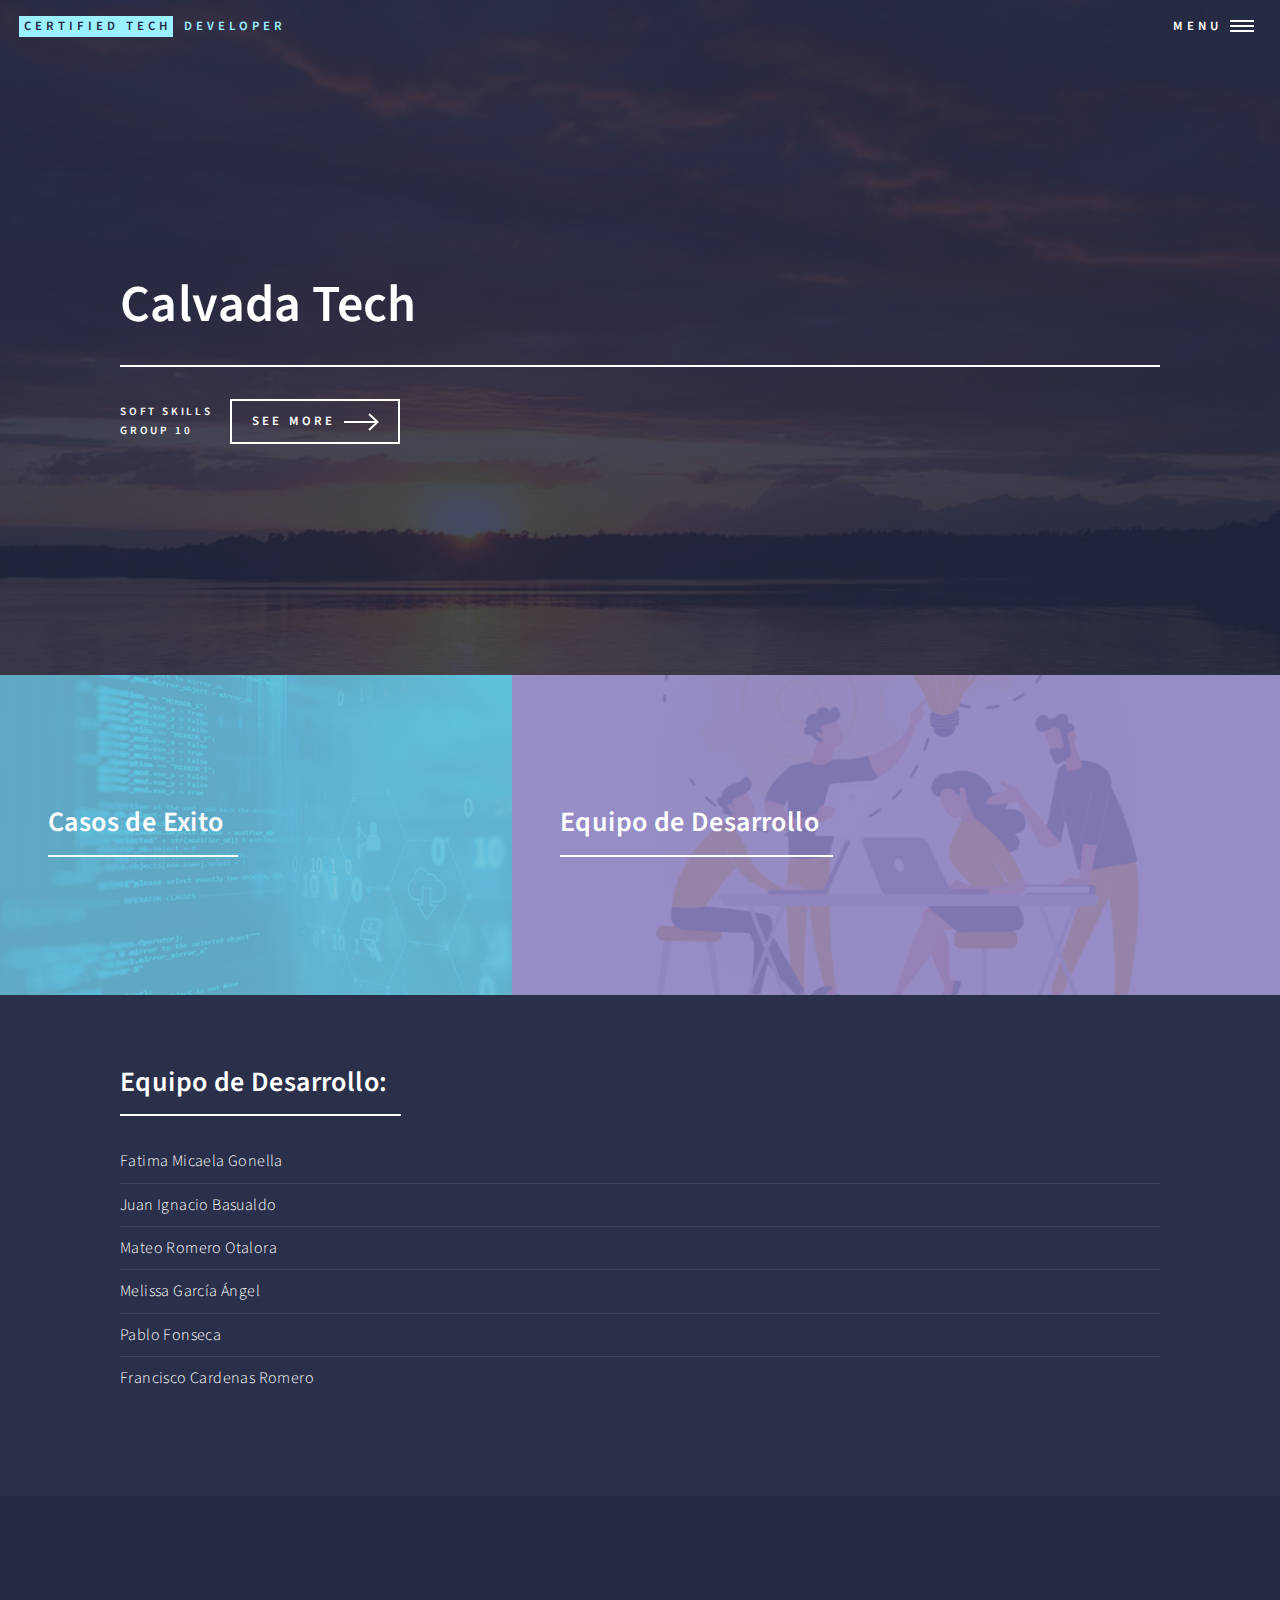
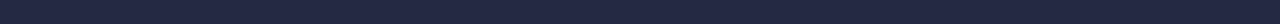
==== commit eee3c0b2: "clase 2" ====
--- a/index.html
+++ b/index.html
@@ -65,7 +65,7 @@
       <section id="one" class="tiles">
         <article>
           <span class="image">
-            <img src="images/imagen1.jpeg" alt="" />
+            <img src="images/e1.jpeg" alt="" />
           </span>
           <header class="major">
             <h3><a href="proyecto.html" class="link">Casos de Exito</a></h3>
@@ -75,18 +75,18 @@
 
         <article>
           <span class="image">
-            <img src="images/canal-portada.jpeg" alt="">
+            <img src="images/e2.webp" alt="">
           </span>
           <header class="major">
             <h3>
-              <a href="Practicas.html" class="link">GUIDE: HOW TO GET PERSONAL SUCCESS
+              <a href="Practicas.html" class="link">Equipo de Desarrollo
               </a>
             </h3>
             <p></p>
           </header>
         </article>
 
-        <article>
+        <!-- <article>
           <span class="image">
             <img src="images/practicas-portada.jpeg" alt="" />
           </span>
@@ -94,7 +94,7 @@
             <h3><a href="Canales.html" class="link">TESTIMONIALS</a></h3>
             <p></p>
           </header>
-        </article>
+        </article> -->
 
 
         <!-- <article>
@@ -135,14 +135,17 @@
       <section id="two">
         <div class="inner">
           <header class="major">
-            <h2>Group 1 members:</h2>
+            <h2>Equipo de Desarrollo:</h2>
           </header>
           <div class="col-6 col-12-small">
             <ul class="alt">
-              <li>Juan Pablo Aponte</li>
-              <li>Jhon Arevalo</li>
+
+              <li>Fatima Micaela Gonella</li>
+              <li>Juan Ignacio Basualdo</li>
               <li>Mateo Romero Otalora</li>
-              <li>Mabel Sanchez</li>
+              <li>Melissa García Ángel</li>
+              <li>Pablo Fonseca</li>
+              <li>Francisco Cardenas Romero</li>
             </ul>
           </div>
           <ul class="actions"></ul>
